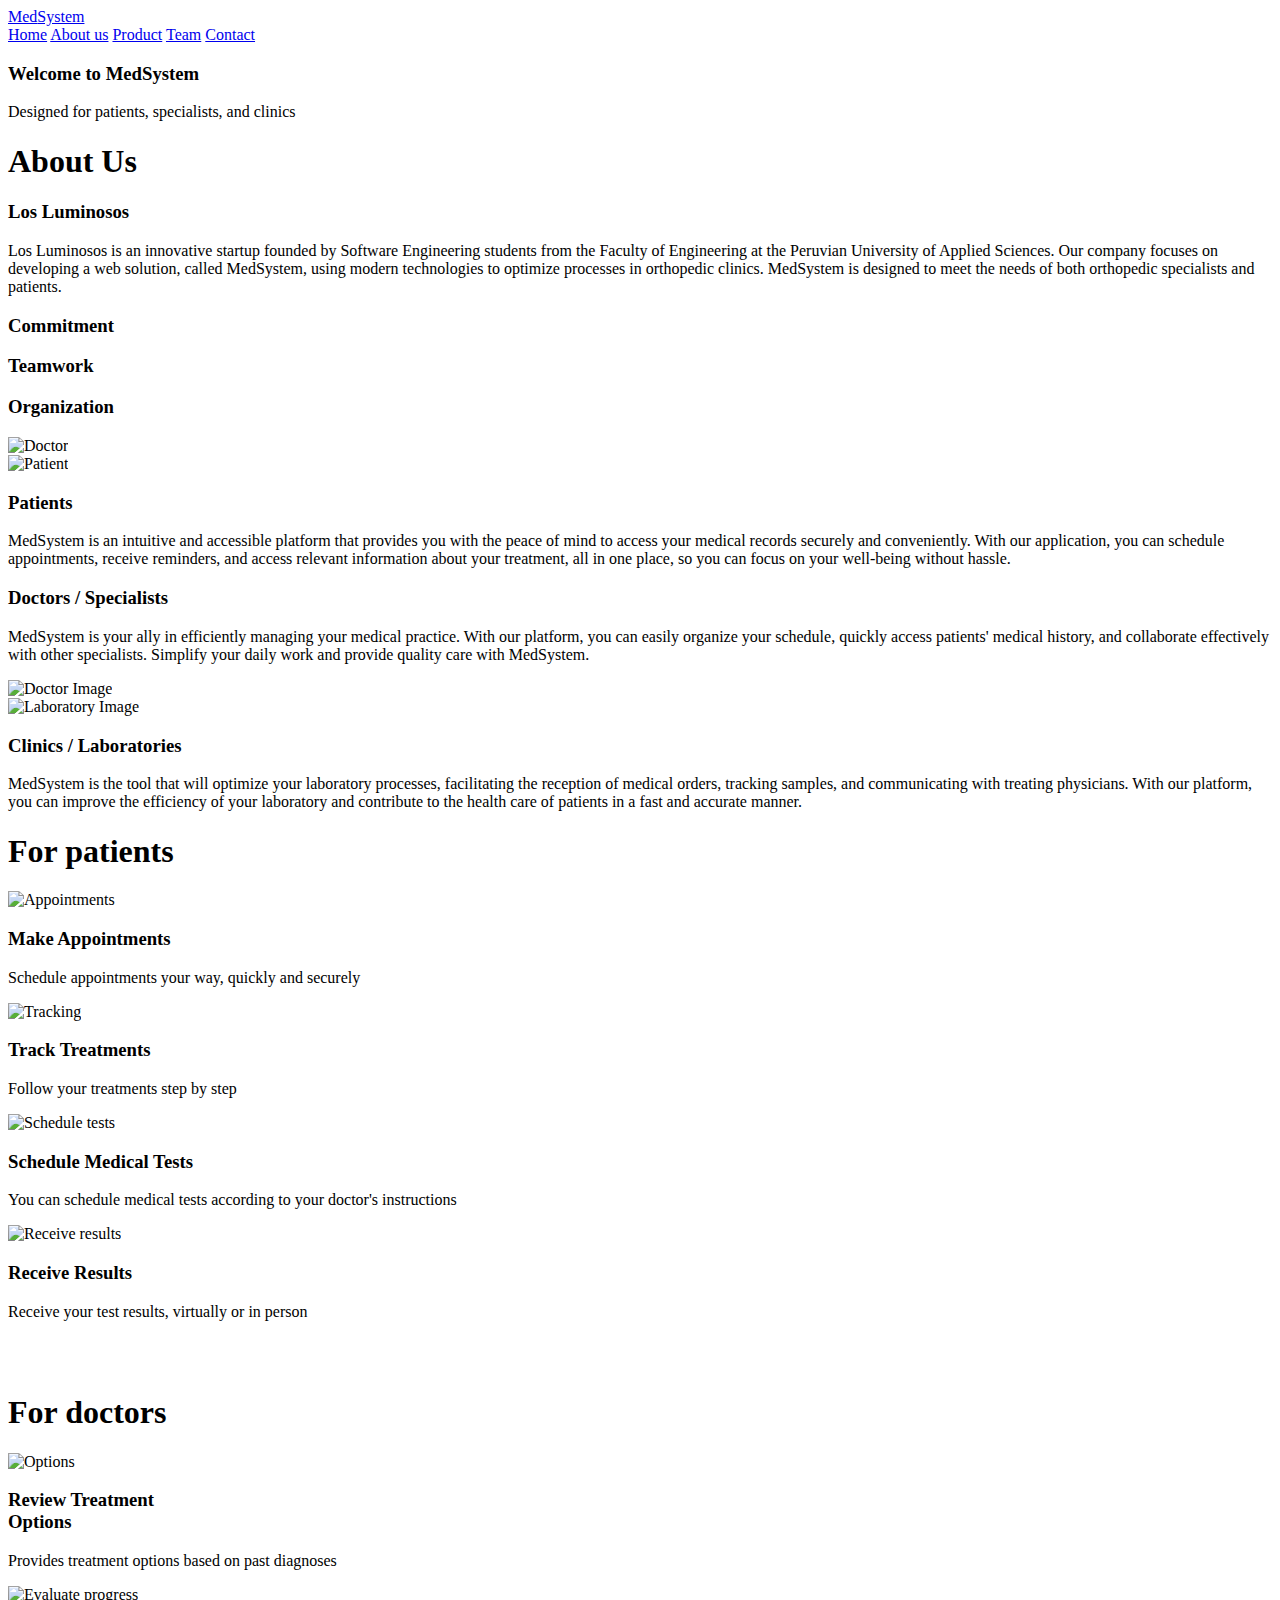
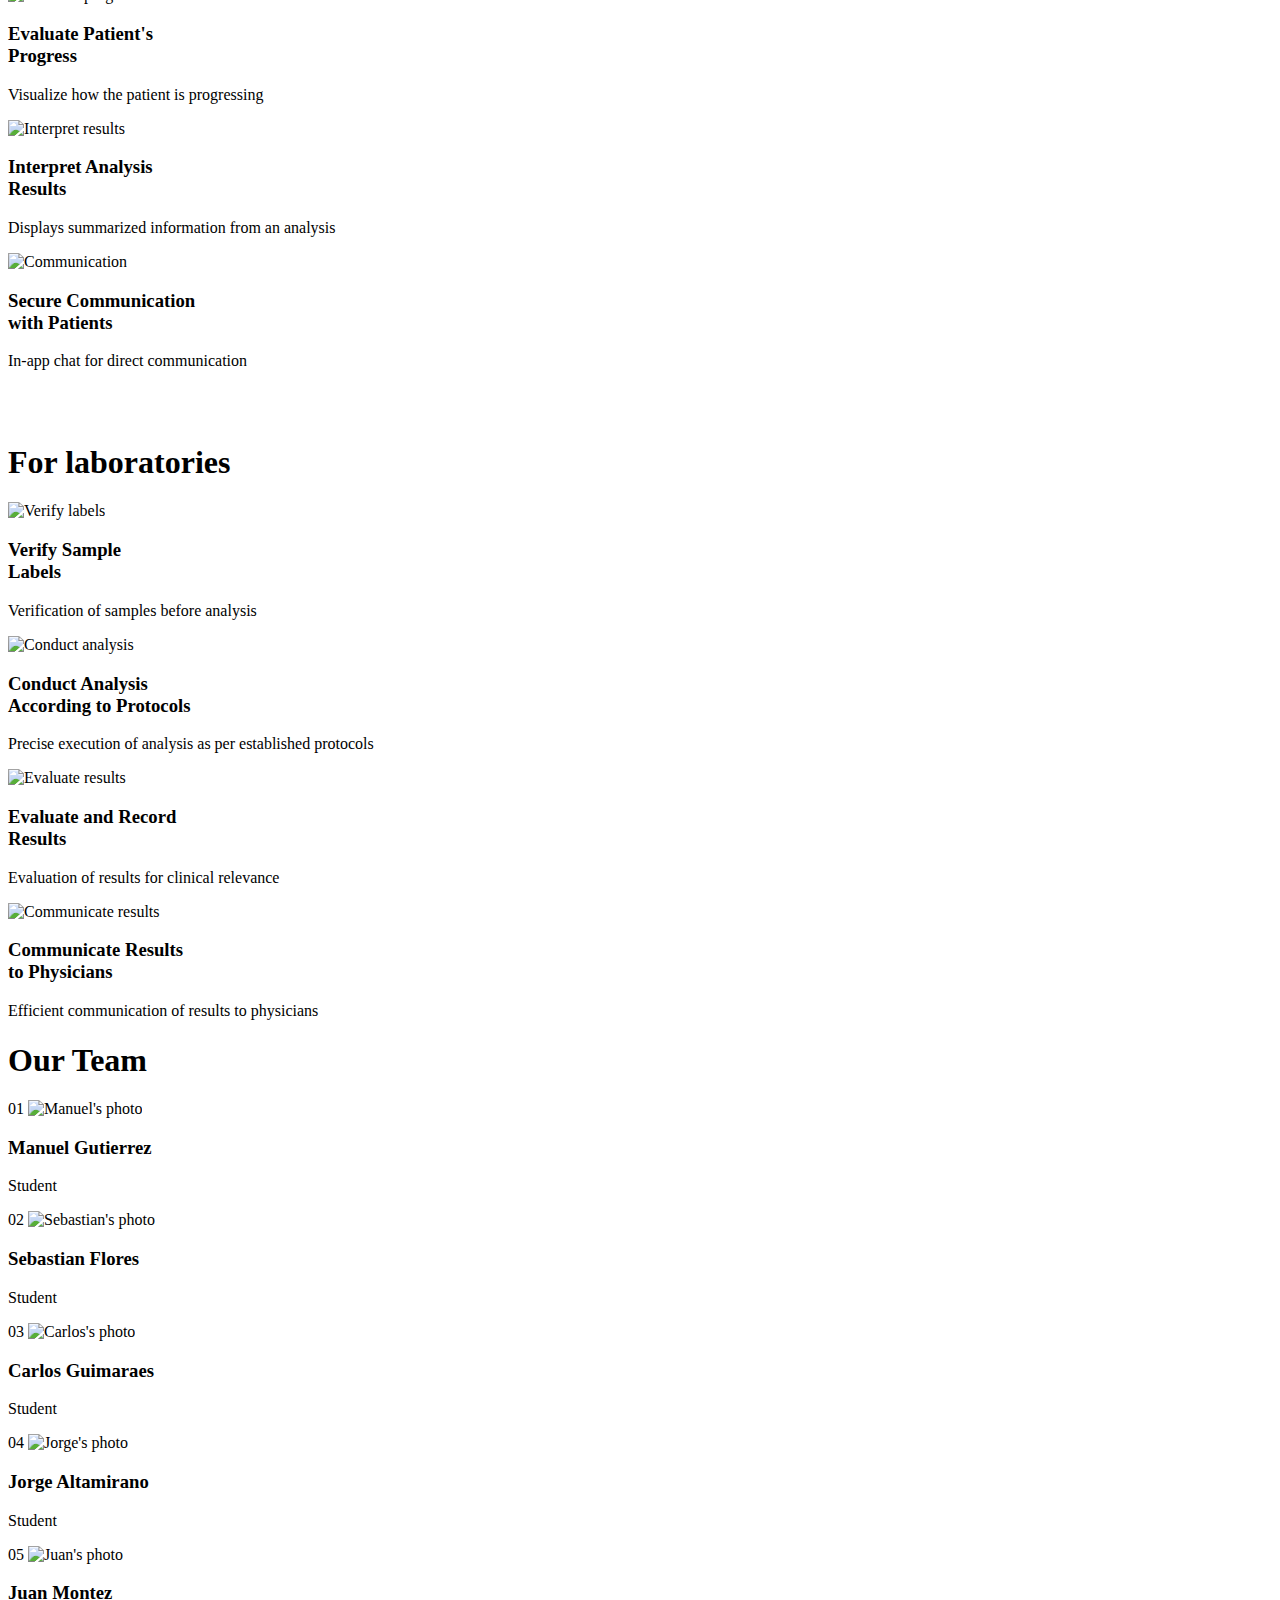
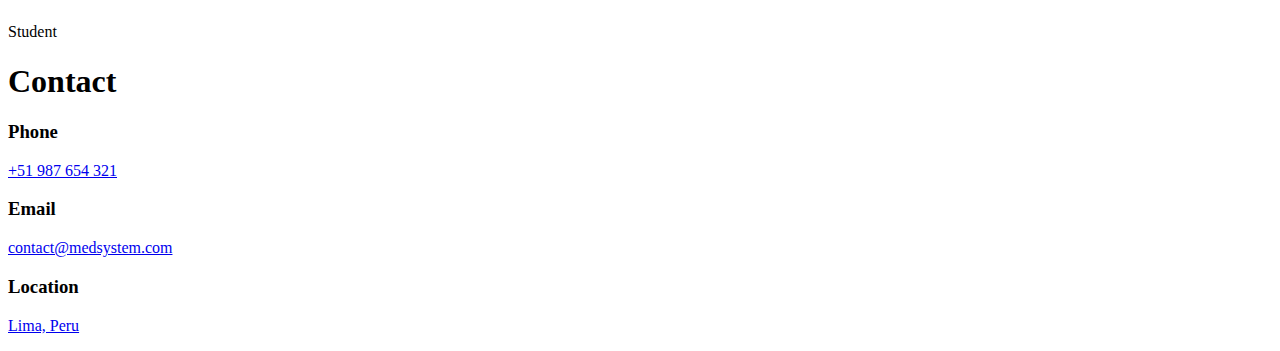
==== index.html @ a0a6f864 "feat: add contact section" ====
<!DOCTYPE html>
<html lang="en">
<head>
    <meta charset="UTF-8">
    <meta http-equiv="X-UA-Compatible" content="IE=edge">
    <meta name="viewport" content="width=device-width, initial-scale=1.0">
    <meta name="description" content="">

    <!--FontAwesome cdn link-->
    <link rel="stylesheet" href="https://cdnjs.cloudflare.com/ajax/libs/font-awesome/5.14.0/css/all.min.css" integrity="sha512-1PKOgIY59xJ8Co8+NE6FZ+LOAZKjy+KY8iq0G4B3CyeY6wYHN3yt9PW0XpSriVlkMXe40PTKnXrLnZ9+fkDaog==" crossorigin="anonymous" referrerpolicy="no-referrer" />

    <!--Light galley link-->
    <link rel="stylesheet" href="https://cdnjs.cloudflare.com/ajax/libs/lightgallery/1.4.0/css/lightgallery.min.css" integrity="sha512-xLycG5abLZLbm0komL9tmCAgzIKW1BpA8MvK1SRLNyWvKos+3xXCGYzYlFGoav7OH3275iEfKUWEgMnv+K5JWg==" crossorigin="anonymous" referrerpolicy="no-referrer" />

    <!--Stylesheet-->
    <link rel="stylesheet" href="assets/styles.css">

    <!--Images collected from https://storyset.com/search -->
    <title>MedSystem</title>
</head>
<body>

    <!--START HEADER-->

    <header class="header">
        <a href="#" class="logo"><span>Med</span>System</a>
        <nav class="navbar">
            <a href="#home">Home</a>
            <a href="#about">About us</a>
            <a href="#product">Product</a>
            <a href="#team">Team</a>
            <a href="#contact">Contact</a>
        </nav>
        <div id="menu-btn" class="fas fa-bars"></div>
    </header>

    <!--END HEADER-->

    <!--START HOME-->
    <section class="home" id="home">
        <div class="content">
            <h3>Welcome to <span>MedSystem</span></h3>
            <p>Designed for patients, specialists, and clinics</p>
        </div>
    </section>
    <!--END HOME-->
  <!--START ABOUT-->
    <section class="about" id="about">
        <h1 class="heading"><span>About</span> Us</h1>
        <div class="row">
            
            <div class="content">
                <h3 class="title">Los Luminosos</h3>
                <p class="text">Los Luminosos is an innovative startup founded by Software Engineering students from the Faculty of Engineering at the Peruvian University of Applied Sciences. Our company focuses on developing a web solution, called MedSystem, using modern technologies to optimize processes in orthopedic clinics. MedSystem is designed to meet the needs of both orthopedic specialists and patients.</p>
                <div class="icons-container">
                    <div class="icons">
                        <i class="fas fa-award"></i>
                        <h3>Commitment</h3>
                    </div>
                    
                    <div class="icons">
                        <i class="fas fa-user"></i>
                        <h3>Teamwork</h3>
                    </div>

                    <div class="icons">
                        <i class="fas fa-project-diagram"></i>
                        <h3>Organization</h3>
                    </div>
                </div>
            </div>
            <div class="image">
                <img src="assets/images/doctor.png" alt="Doctor">
            </div>
        </div>

        <div class="row">
            <div class="image">
                <img src="assets/images/patient.png" alt="Patient">
            </div>
            <div class="content">
                <h3 class="title">Patients</h3>
                <p class="text">MedSystem is an intuitive and accessible platform that provides you with the peace of mind to access your medical records securely and conveniently. With our application, you can schedule appointments, receive reminders, and access relevant information about your treatment, all in one place, so you can focus on your well-being without hassle.</p>
            
            </div>
        </div>

        <div class="row">
            <div class="content">
                <h3 class="title">Doctors / Specialists</h3>
                <p class="text">MedSystem is your ally in efficiently managing your medical practice. With our platform, you can easily organize your schedule, quickly access patients' medical history, and collaborate effectively with other specialists. Simplify your daily work and provide quality care with MedSystem.</p>
                
            </div>
            <div class="image">
                <img src="assets/images/doctors.png" alt="Doctor Image">
            </div>
        </div>

        <div class="row">
            <div class="image">
                <img src="assets/images/laboratory.png" alt="Laboratory Image">
            </div>
            <div class="content">
                <h3 class="title">Clinics / Laboratories</h3>
                <p class="text">MedSystem is the tool that will optimize your laboratory processes, facilitating the reception of medical orders, tracking samples, and communicating with treating physicians. With our platform, you can improve the efficiency of your laboratory and contribute to the health care of patients in a fast and accurate manner.</p>
                
            </div>
        </div>

    </section>
    <!--END ABOUT-->

    <!--START PRODUCT-->
    <section class="product" id="product">
        <h1 class="heading"> For <span>patients</span></h1>
        <div class="box-container">
            <!--1-->
            <div class="box">
                <img src="assets/images/appointment.png" alt="Appointments">
                <h3>Make Appointments</h3>
                <p>Schedule appointments your way, quickly and securely</p>
            </div>
            <!--2-->
            <div class="box">
                <img src="assets/images/tracking.png" alt="Tracking">
                <h3>Track Treatments</h3>
                <p>Follow your treatments step by step</p>
            </div>
            <!--3-->
            <div class="box">
                <img src="assets/images/schedule_tests.png" alt="Schedule tests">
                <h3>Schedule Medical Tests</h3>
                <p>You can schedule medical tests according to your doctor's instructions</p>
            </div>
            <!--4-->
            <div class="box">
                <img src="assets/images/receive_results.png" alt="Receive results">
                <h3>Receive Results</h3>
                <p>Receive your test results, virtually or in person</p>
            </div>
        </div>
        <br>
        <br>
        <h1 class="heading"> For <span>doctors</span></h1>
        <div class="box-container">
            <!--1-->
            <div class="box">
                <img src="assets/images/options.png" alt="Options">
                <h3>Review Treatment <br> Options</h3>
                <p>Provides treatment options based on past diagnoses</p>
            </div>
            <!--2-->
            <div class="box">
                <img src="assets/images/evaluate_progress.png" alt="Evaluate progress">
                <h3>Evaluate Patient's <br> Progress</h3>
                <p>Visualize how the patient is progressing</p>
            </div>
            <!--3-->
            <div class="box">
                <img src="assets/images/interpret_results.png" alt="Interpret results">
                <h3>Interpret Analysis <br> Results</h3>
                <p>Displays summarized information from an analysis</p>
            </div>
            <!--4-->
            <div class="box">
                <img src="assets/images/communication.png" alt="Communication">
                <h3>Secure Communication <br> with Patients</h3>
                <p>In-app chat for direct communication</p>
            </div>
        </div>
        <br>
        <br>
        <h1 class="heading"> For <span>laboratories</span></h1>
        <div class="box-container">
            <!--1-->
            <div class="box">
                <img src="assets/images/verify_labels.png" alt="Verify labels">
                <h3>Verify Sample <br> Labels</h3>
                <p>Verification of samples before analysis</p>
            </div>
            <!--2-->
            <div class="box">
                <img src="assets/images/conduct_analysis.png" alt="Conduct analysis">
                <h3>Conduct Analysis <br> According to Protocols</h3>
                <p>Precise execution of analysis as per established protocols</p>
            </div>
            <!--3-->
            <div class="box">
                <img src="assets/images/evaluate_results.png" alt="Evaluate results">
                <h3>Evaluate and Record <br> Results</h3>
                <p>Evaluation of results for clinical relevance</p>
            </div>
            <!--4-->
            <div class="box">
                <img src="assets/images/communicate_results.png" alt="Communicate results">
                <h3>Communicate Results <br> to Physicians</h3>
                <p>Efficient communication of results to physicians</p>
            </div>
        </div>
    </section>
    <!--END PRODUCT-->
    
    <!--START TEAM-->
    <section class="team" id="team">
        <h1 class="heading"><span>Our</span> Team </h1>
        <div class="box-container">
            <!--Manuel-->
            <div class="box">
                <span>01</span>
                <img src="assets/images/manuel.jpg" alt="Manuel's photo">
                <div class="content">
                    <h3>Manuel Gutierrez</h3>
                    <p>Student</p>
                </div>
            </div>
            <!--Sebastian-->
            <div class="box">
                <span>02</span>
                <img src="assets/images/Sebastian.png" alt="Sebastian's photo">
                <div class="content">
                    <h3>Sebastian Flores</h3>
                    <p>Student</p>
                </div>
            </div>
            <!--Carlos-->
            <div class="box">
                <span>03</span>
                <img src="assets/images/Carlos.png" alt="Carlos's photo">
                <div class="content">
                    <h3>Carlos Guimaraes</h3>
                    <p>Student</p>
                </div>
            </div>
            <!--Jorge-->
            <div class="box">
                <span>04</span>
                <img src="assets/images/Jorge.png" alt="Jorge's photo">
                <div class="content">
                    <h3>Jorge Altamirano</h3>
                    <p>Student</p>
                </div>
            </div>
            <!--Juan-->
            <div class="box">
                <span>05</span>
                <img src="assets/images/Juan.jpg" alt="Juan's photo">
                <div class="content">
                    <h3>Juan Montez</h3>
                    <p>Student</p>
                </div>
            </div>
        </div>
    </section>
    <!--END TEAM-->
<!--START CONTACT-->
    <section class="contact" id="contact">
        <h1 class="heading"><span>Contact</span></h1>

        <div class="icons-container">
            <div class="icons">
                <i class="fas fa-phone"></i>
                <h3>Phone</h3>
                <p><a href="#">+51 987 654 321</a></p>
            </div>

            <div class="icons">
                <i class="fas fa-envelope"></i>
                <h3>Email</h3>
                <p><a href="#">contact@medsystem.com</a></p>
            </div>

            <div class="icons">
                <i class="fas fa-map-marker-alt"></i>
                <h3>Location</h3>
                <p><a href="#">Lima, Peru</a></p>
            </div>
        </div>
    </section>
    <!--END CONTACT-->

</html>
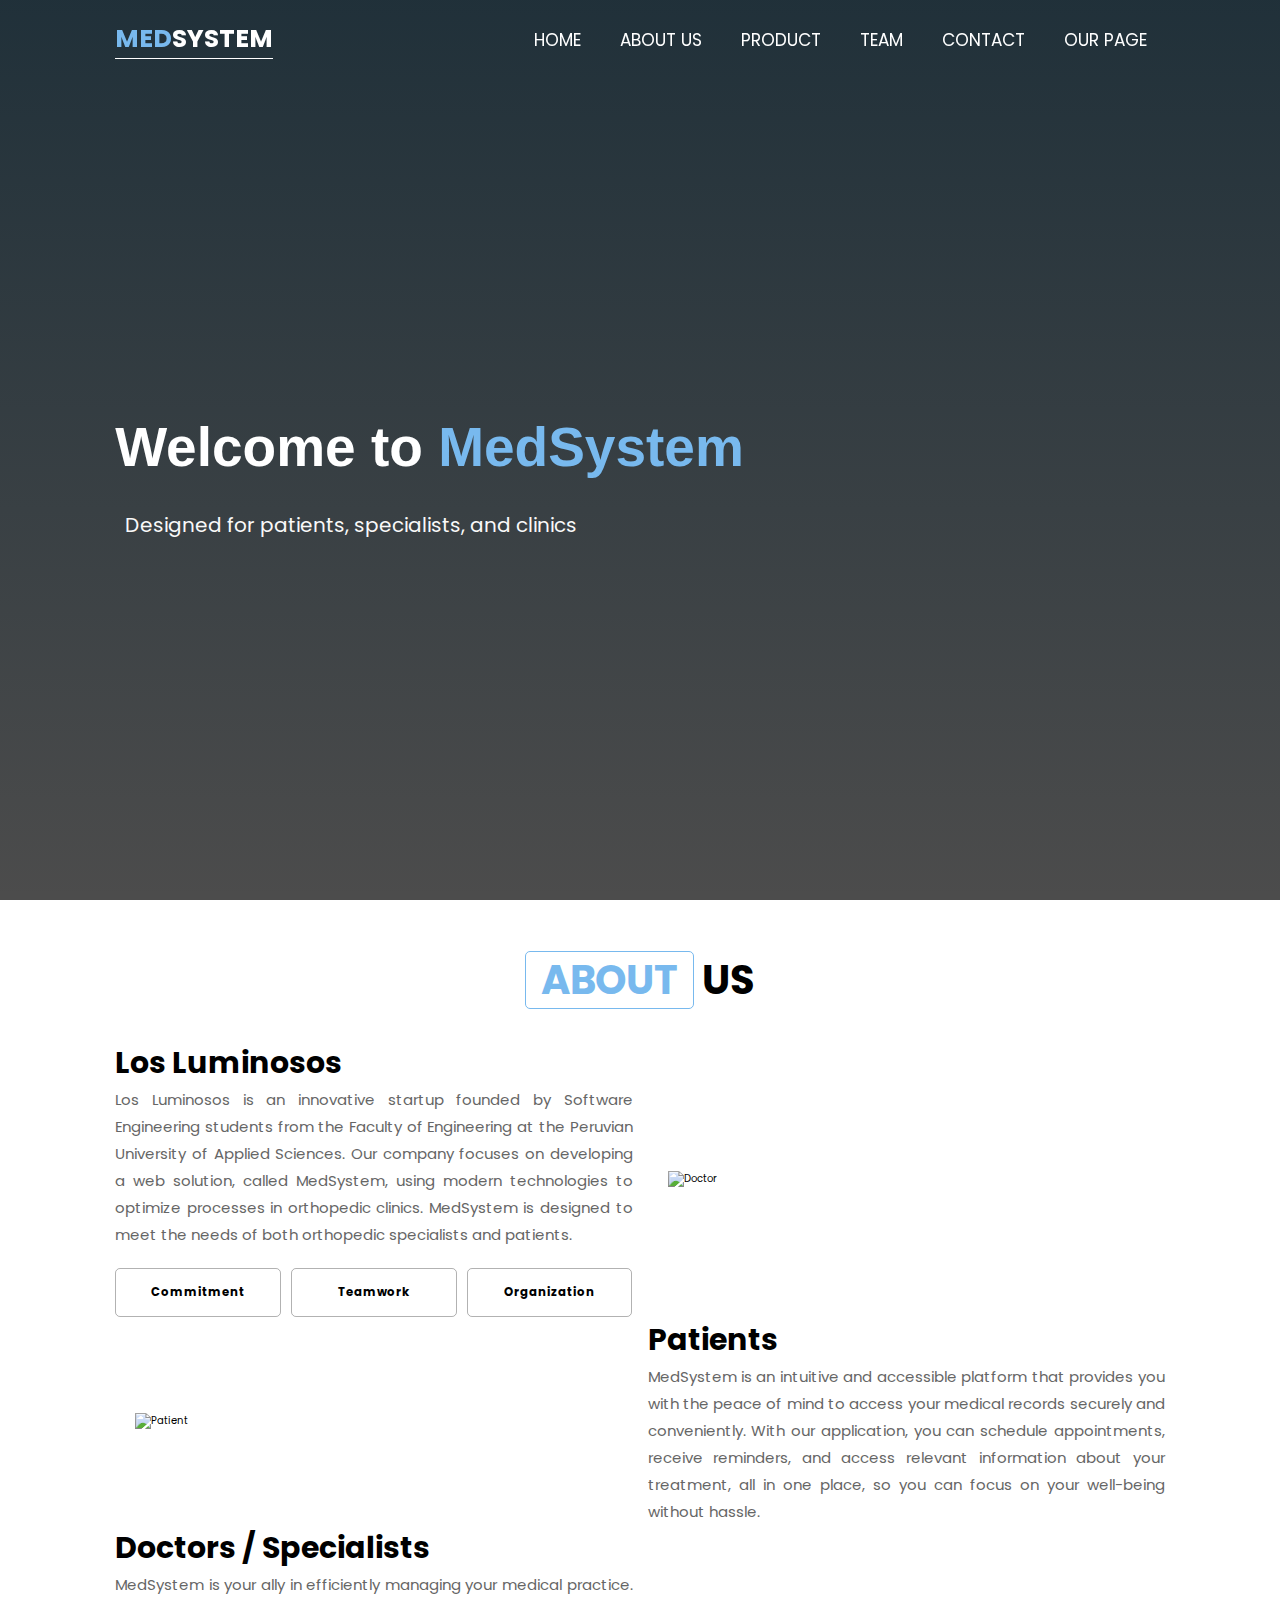
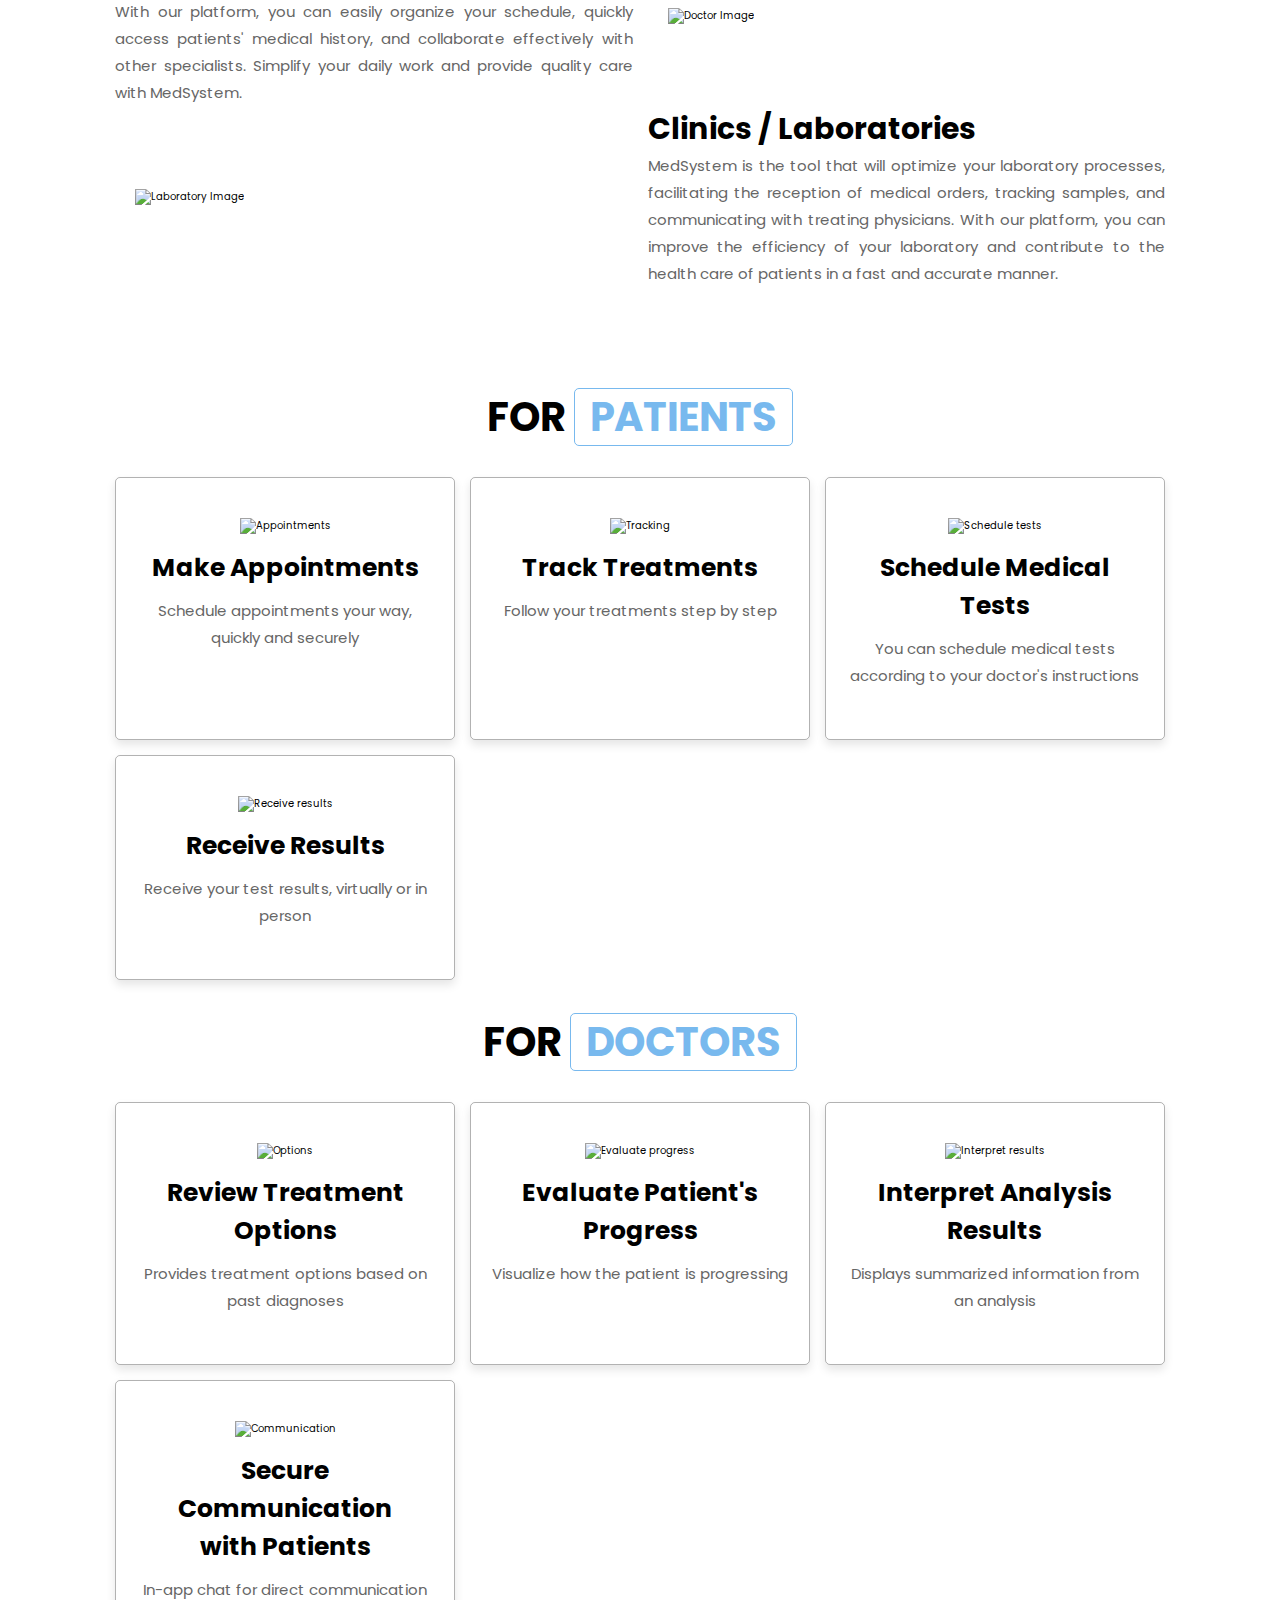
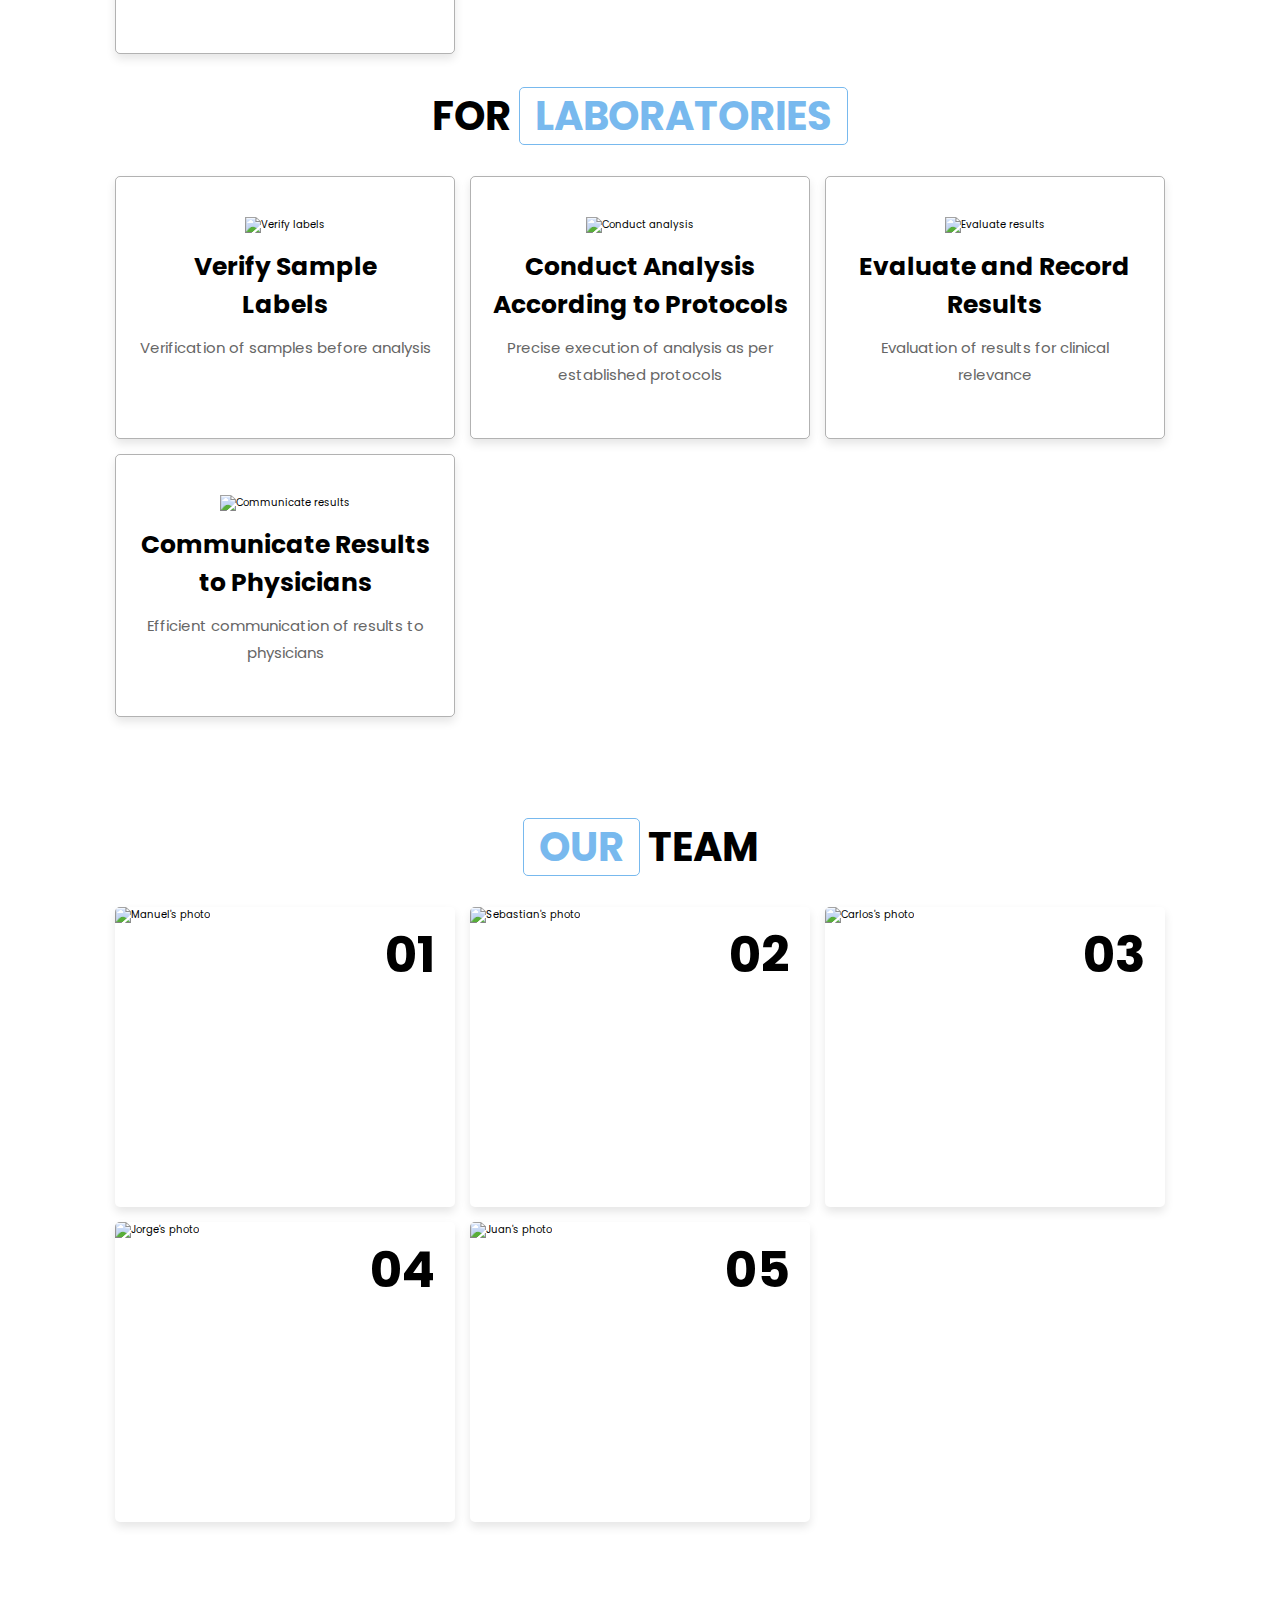
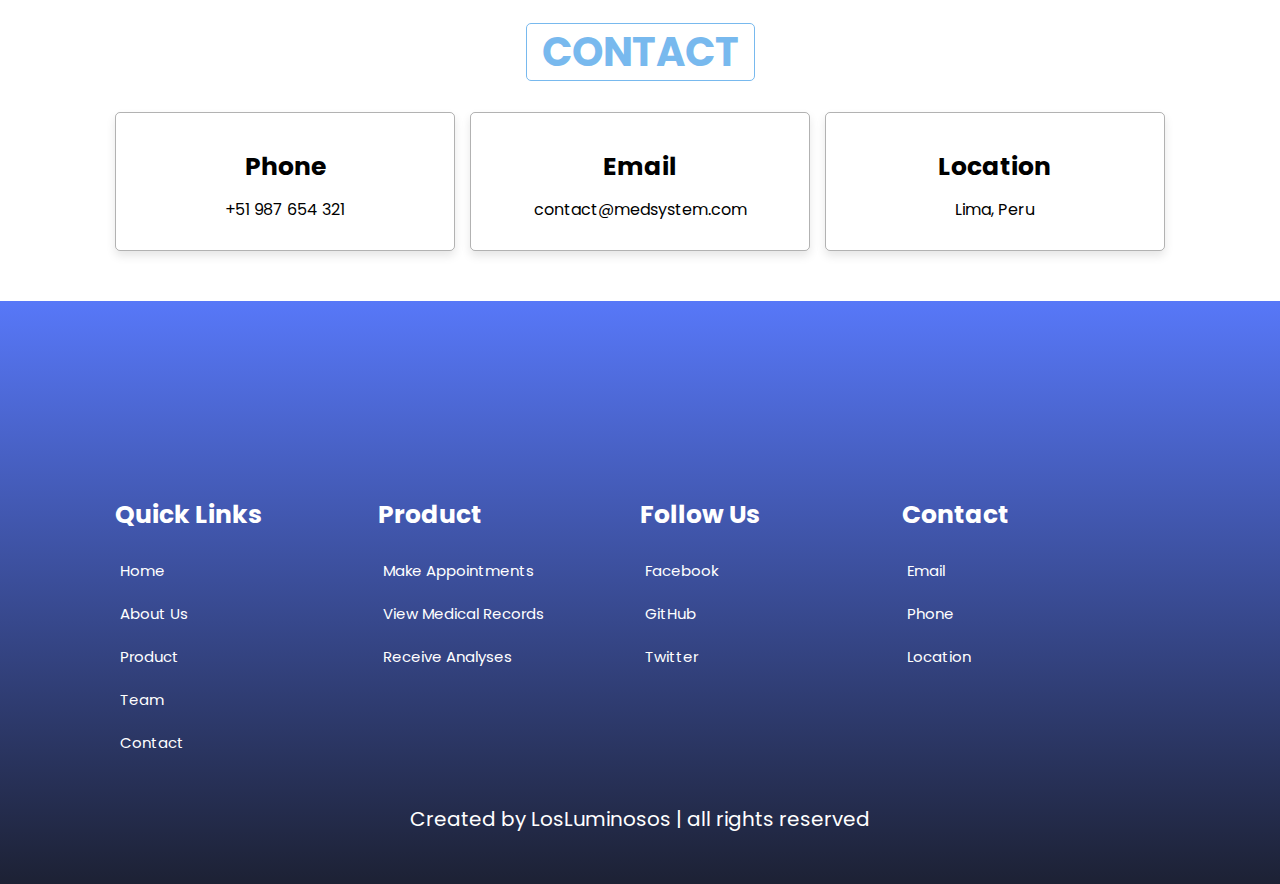
==== commit f90cd0bb: "feat: add link of our web application" ====
--- a/index.html
+++ b/index.html
@@ -30,6 +30,7 @@
             <a href="#product">Product</a>
             <a href="#team">Team</a>
             <a href="#contact">Contact</a>
+            <a href="https://medsystem-frontend.web.app/" target="_blank">Our page</a>
         </nav>
         <div id="menu-btn" class="fas fa-bars"></div>
     </header>
@@ -278,4 +279,46 @@
     </section>
     <!--END CONTACT-->
 
+    <!--START FOOTER-->
+    <section class="footer">
+        <div class="box-container">
+            <div class="box">
+                <h3>Quick Links</h3>
+                <a href="#home"><i class="fas fa-arrow-right"></i>Home</a>
+                <a href="#about"><i class="fas fa-arrow-right"></i>About Us</a>
+                <a href="#product"><i class="fas fa-arrow-right"></i>Product</a>
+                <a href="#team"><i class="fas fa-arrow-right"></i>Team</a>
+                <a href="#contact"><i class="fas fa-arrow-right"></i>Contact</a>
+            </div>
+
+            <div class="box">
+                <h3>Product</h3>
+                <a href="#product"><i class="fas fa-check"></i>Make Appointments</a>
+                <a href="#product"><i class="fas fa-check"></i>View Medical Records</a>
+                <a href="#product"><i class="fas fa-check"></i>Receive Analyses</a>
+            </div>
+
+            <div class="box">
+                <h3>Follow Us</h3>
+                <a href="#"><i class="fab fa-facebook-f"></i>Facebook</a>
+                <a href="#"><i class="fab fa-github"></i>GitHub</a>
+                <a href="#"><i class="fab fa-twitter"></i>Twitter</a>
+            </div>
+
+            <div class="box">
+                <h3>Contact</h3>
+                <a href="#contact"><i class="fas fa-envelope"></i>Email</a>
+                <a href="#contact"><i class="fas fa-phone"></i>Phone</a>
+                <a href="#contact"><i class="fas fa-map-marker-alt"></i>Location</a>
+            </div>
+        </div>
+                    
+        <div class="credit">Created by <span>LosLuminosos</span> | all rights reserved</div>
+    </section>
+    <!--END FOOTER-->
+
+    <!--JS Scripts-->
+    <script src="assets/script.js"></script>
+
+</body>
 </html>
--- a/assets/styles.css
+++ b/assets/styles.css
@@ -0,0 +1,420 @@
+@import url('https://fonts.googleapis.com/css2?family=Itim&family=Poppins:wght@300;400;500;600;700;800;900&display=swap');
+:root {
+    --primary:#78b9ee;
+    --black: #000;
+    --white: #fff;
+    --light-black: #666;
+    --hover: rgba(244,244,244,0.8);
+    --bg: #f9f9f9;
+    --border: 0.1rem solid rgba(0,0,0,0.3);
+    --box-shadow: 0 0.5rem 1rem rgba(0,0,0,0.1);
+}
+
+* {
+    font-family: 'Poppins', sans-serif;
+    margin: 0;
+    padding: 0;
+    box-sizing: border-box;
+    outline: none;
+    border: none;
+    text-decoration: none;
+    transition: .2s linear;
+}
+
+html{
+    font-size: 62.5%;
+    overflow-x: hidden;
+    scroll-padding-top: 9rem;
+    scroll-behavior: smooth;
+}
+
+section{
+    padding: 5rem 9%;
+}
+
+/***UTILITIES CLASSES ***/
+.heading {
+    text-align: center;
+    font-size: 4rem;
+    color: var(--black);
+    text-transform: uppercase;
+    font-weight: bolder;
+    margin-bottom: 3rem;
+}
+
+.heading span {
+    color: var(--primary);
+    border-radius: .5rem;
+    padding: 0 1.5rem;
+    text-transform: uppercase;
+    border: 1px solid var(--primary);
+}
+
+/**Header**/
+.header{
+    position: fixed;
+    top: 0;
+    left: 0;
+    right: 0;
+    display: flex;
+    align-items: center;
+    justify-content: space-between;
+    padding: 2rem 9%;
+    z-index: 1000;
+}
+
+.header .logo{
+    font-size: 2.5rem;
+    font-weight: bolder;
+    text-transform: uppercase;
+    border-bottom: 1px solid var(--white);
+    color: var(--white);
+}
+
+.header .logo span{
+    color: var(--primary);
+    text-transform: uppercase;
+}
+
+.header .navbar a{
+    font-size: 1.7rem;
+    margin: 0 1.8rem;
+    text-transform: uppercase;
+    color: var(--white);
+}
+
+.header .navbar a:hover {
+    color: var(--primary);
+    border-bottom: 0.3rem solid var(--primary);
+    padding-bottom: .5rem;
+}
+
+#menu-btn{
+    font-size: 2.5rem;
+    color:var(--white);
+    display: none;
+    cursor: pointer;
+}
+
+.header.active .logo{
+    color: var(--black);
+    border-bottom: 1px solid var(--black);
+}
+
+.header.active{
+    background: var(--white);
+    padding: 2rem 9%;
+    box-shadow: var(--box-shadow);
+}
+.header.active .navbar a{
+    color: var(--black);
+}
+.header.active .navbar a:hover{
+    color: var(--primary);
+}
+.header.active #menu-btn{
+    color: var(--primary);
+}
+
+/**HOME**/
+.home {
+    position: relative;
+    display: flex;
+    align-items: center;
+    flex-wrap: wrap;
+    gap: 1.5rem;
+    background: linear-gradient(rgba(8, 26, 36, 0.9),rgba(0, 0, 0, 0.7)),url(../assets/images/background.jpg) ;
+    background-position: center;
+    background-size: cover;
+    padding-top: 10rem;
+    height: 100vh;
+}
+
+.home .content {
+    flex: 1 1 45rem;
+}
+
+
+.home .content h3{
+    font-size: 5.5rem;
+    color: var(--white);
+    line-height: 1.8;
+    font-family: 'Oswald', sans-serif;
+}
+
+.home .content h3 span {
+    color: var(--primary);
+    font-family: 'Oswald', sans-serif;
+}
+
+.home .content p{
+    font-size: 2rem;
+    color: var(--bg);
+    line-height: 1.8;
+    padding: 1rem;
+}
+
+/*ABOUT*/
+.text{
+    text-align: justify;
+}
+
+.about .row{
+    display: flex;
+    align-items: center;
+    flex-wrap: wrap;
+    gap: 1.5rem;
+
+}
+
+.about .row .image {
+    flex: 1 1 45rem;
+    padding: 2rem;
+}
+.about .row .image img{
+    width: 100%;
+    height: auto;
+    object-fit: cover;
+}
+
+.about .row .content {
+    flex: 1 1 45rem;
+}
+
+.about .row .content .title {
+    font-size: 3rem;
+    color: var(--black);
+}
+.about .row .content p {
+    font-size: 1.5rem;
+    color: var(--light-black);
+    line-height: 1.8;
+}
+
+.about .row .content .icons-container {
+    display: flex;
+    flex-wrap: wrap;
+    gap: 1rem;
+    padding-top: 2rem;
+}
+
+.about .row .content .icons-container .icons{
+    flex: 1 1 15rem;
+    border-radius: .5rem;
+    border: var(--border);
+    padding: 1.5rem;
+    text-align: center;
+}
+
+.about .row .content .icons-container .icons i{
+    border-radius: 50%;
+    background: var(--bg);
+    color: var(--primary);
+    height: 5rem;
+    width: 5rem;
+    line-height: 5rem;
+    font-size: 2rem;
+}
+
+.about .row .content .icons-container .icons i h3{
+    color: var(--light-black);
+    font-size: 1.6rem;
+    padding-top: 1rem;
+}
+
+/*PRODUCT*/
+.product .box-container{
+    display: grid;
+    grid-template-columns: repeat(auto-fit,minmax(27rem, 1fr));
+    gap: 1.5rem;
+}
+
+.product .box-container .box{
+    padding: 4rem 2rem;
+    border-radius: 0.5rem;
+    text-align: center;
+    border: var(--border);
+    box-shadow: var(--box-shadow);
+}
+
+.product .box-container .box img {
+    height: 10rem;
+}
+
+.product .box-container .box h3 {
+    color: var(--black);
+    font-size: 2.5rem;
+    padding-top: 1.5rem;
+}
+
+.product .box-container .box p{
+    color: var(--light-black);
+    font-size: 1.5rem;
+    padding: 1rem 0;
+    line-height: 1.8;
+}
+
+/*TEAM*/
+.team .box-container{
+    display: grid;
+    grid-template-columns: repeat(auto-fit,minmax(27rem,1fr));
+    gap: 1.5rem;
+}
+
+.team .box-container .box{
+    position: relative;
+    height: 30rem;
+    border-radius: .5rem;
+    box-shadow: var(--box-shadow);
+    overflow: hidden;
+}
+
+.team .box-container .box img{
+    height: 100%;
+    width: 100%;
+    object-fit: cover;
+}
+
+.team .box-container .box span {
+    position: absolute;
+    top: 1rem;
+    right: 2rem;
+    font-size: 5rem;
+    font-weight: bolder;
+    color: var(--black);
+}
+
+.team .box-container .box .content {
+    height: 100%;
+    width: 100%;
+    position: absolute;
+    top: 6rem;
+    left: 0;
+    display: flex;
+    flex-flow: column;
+    align-items: center;
+    justify-content: center;
+    opacity: 0;
+    transition-delay: 0.1s;
+}
+
+.team .box-container .box:hover .content{
+    top: 0;
+    opacity: 1;
+}
+
+.team .box-container .box .content h3{
+    font-size: 2.5rem;
+    color: var(--black);
+    padding-bottom: 0.5rem;
+}
+
+.team .box-container .box .content p{
+    font-size: 1.5rem;
+    color: var(--light-black);
+}
+
+.team .box-container .box::before{
+    width: 100%;
+    height: 100%;
+    content: '';
+    position: absolute;
+    top: 0;
+    left: 0;
+    background: white;
+    clip-path: circle(30% at 93% 0);
+    transition: 0.3s linear;
+}
+
+.team .box-container .box:hover::before {
+    background: rgba(252, 250, 250, 0.5);
+    clip-path: circle(100%);
+    filter: blur(5px);
+}
+
+/*CONTACT*/
+.contact .icons-container {
+    display: grid;
+    grid-template-columns: repeat(auto-fit,minmax(30rem,1fr));
+    gap: 1.5rem;
+}
+
+.contact .icons-container .icons {
+    padding: 2.5rem;
+    text-align: center;
+    border: var(--border);
+    border-radius: 0.5rem;
+    box-shadow: var(--box-shadow);
+}
+
+.contact .icons-container .icons i{
+    height: 6rem;
+    width: 6rem;
+    line-height: 6rem;
+    font-size: 2.5rem;
+    color: var(--primary);
+    background: var(--bg);
+    border-radius: 50%;
+}
+
+.contact .icons-container .icons h3{
+    color: var(--black);
+    padding: 1rem 0;
+    font-size: 2.5rem;
+}
+
+.contact .icons-container .icons p{
+    color: var(--black);
+    line-height: 1.8;
+    font-size: 1.6rem;
+}
+
+.contact .icons-container .icons a{
+    color: var(--black);
+}
+
+/**FOOTER**/
+.footer{
+    background: linear-gradient(rgba(16, 62, 245, 0.7),rgba(4,9,30,0.9));
+    background-position: center;
+    background-size: cover;
+    background-repeat: no-repeat;
+}
+
+.footer .box-container{
+    display: grid;
+    grid-template-columns: repeat(auto-fit,minmax(23rem, 1fr));
+    grid-area: 1.5rem;
+    margin-top: 13rem;
+}
+
+.footer .box-container .box h3{
+    font-size: 2.5rem;
+    padding: 1.5rem 0;
+    color: var(--white);
+}
+
+.footer .box-container .box a{
+    display: block;
+    font-size: 1.5rem;
+    padding: 1rem 0;
+    color: var(--white);
+}
+
+.footer .box-container .box a i{
+    padding-right: 0.5rem;
+    color: var(--primary);
+}
+
+.footer .box-container .box a:hover i{
+    padding-right: 2rem;
+}
+
+.footer .credit {
+    color: var(--white);
+    text-align: center;
+    margin-top: 2rem;
+    padding-top: 2rem;
+    font-size: 2rem;
+    padding: 1rem;
+}
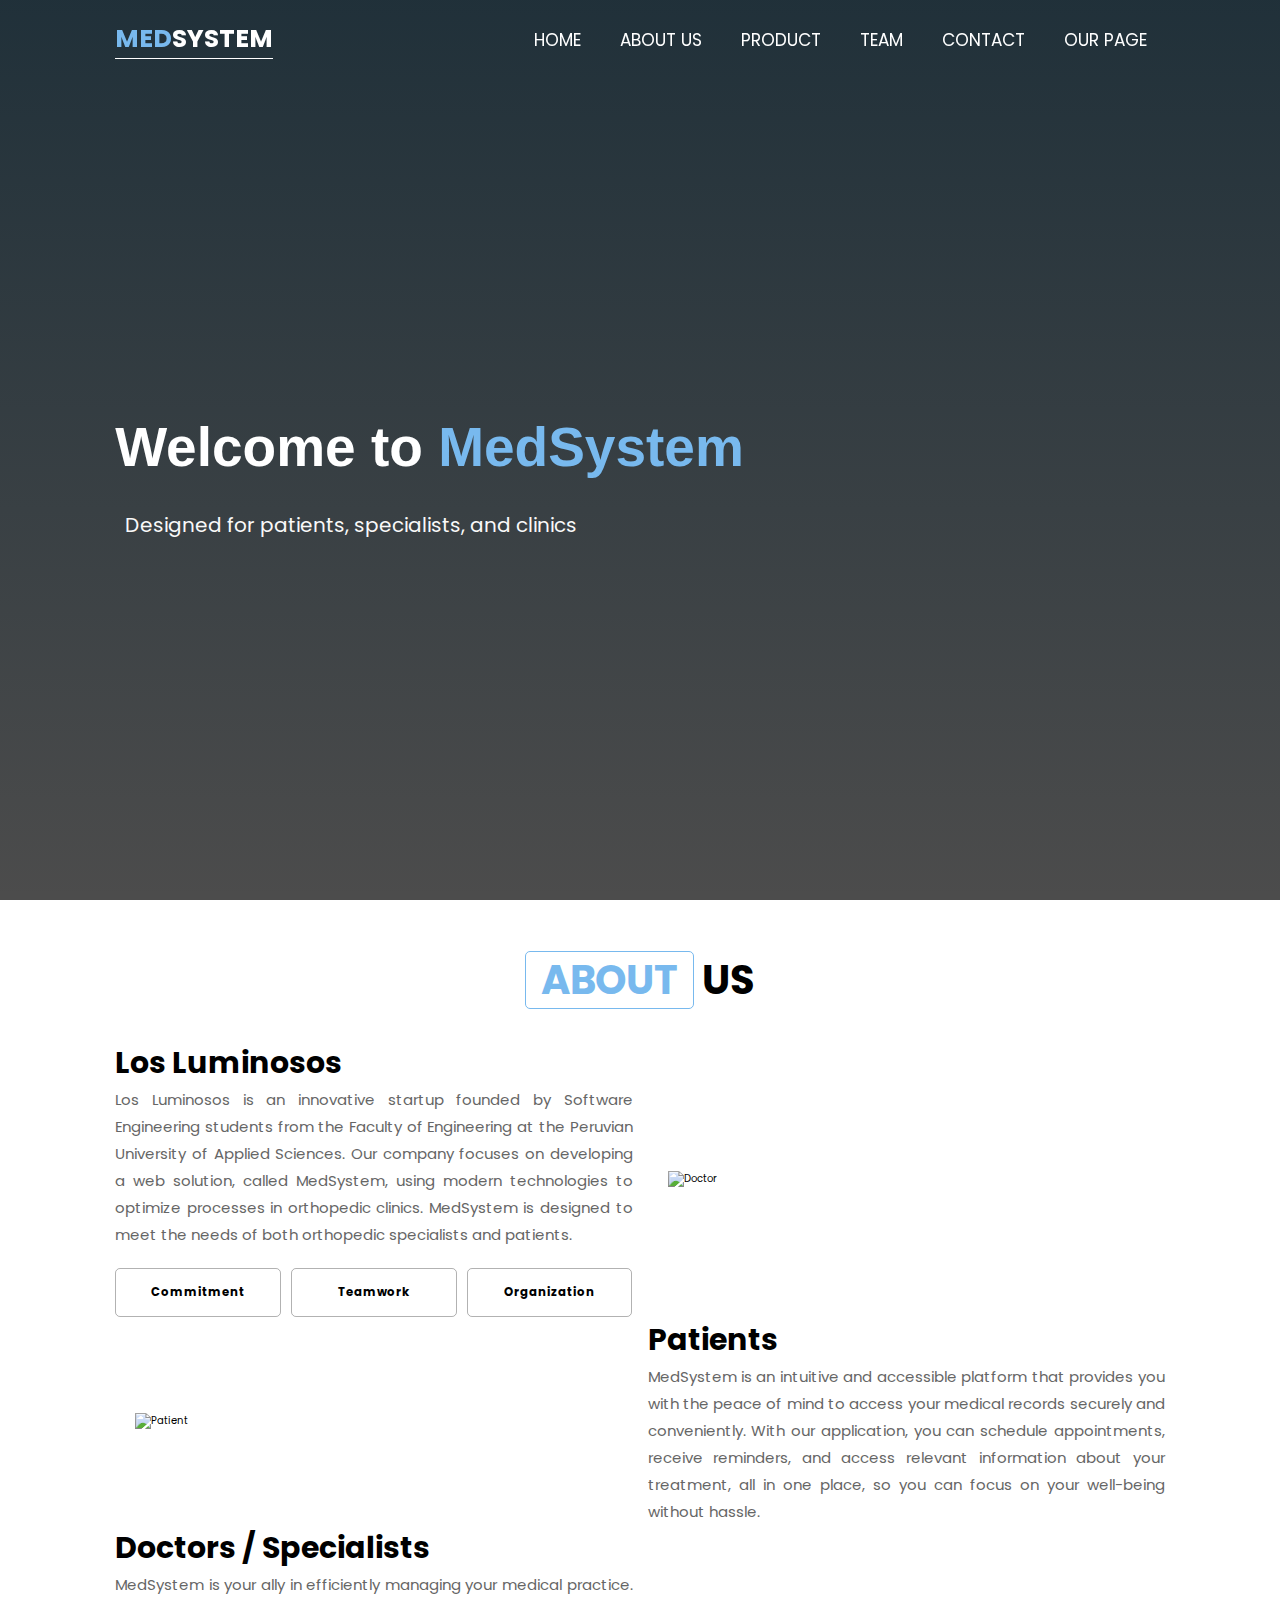
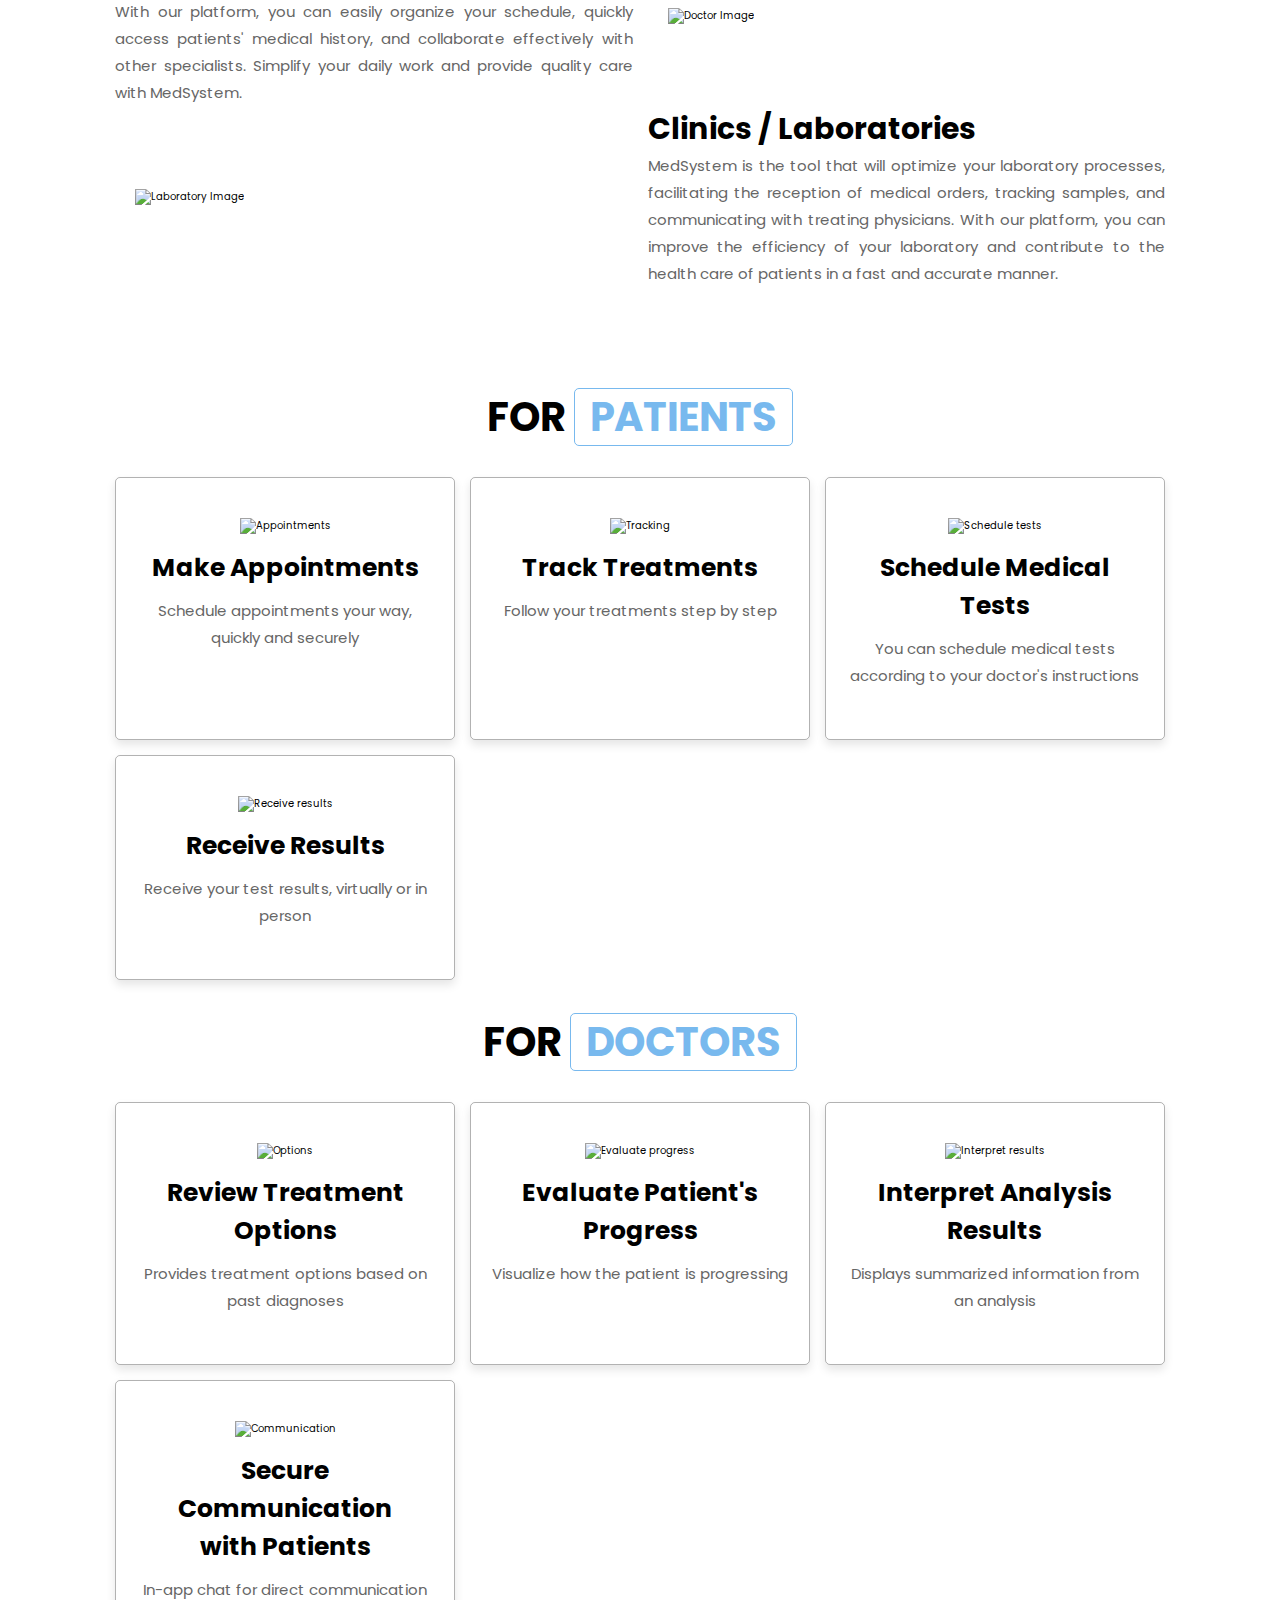
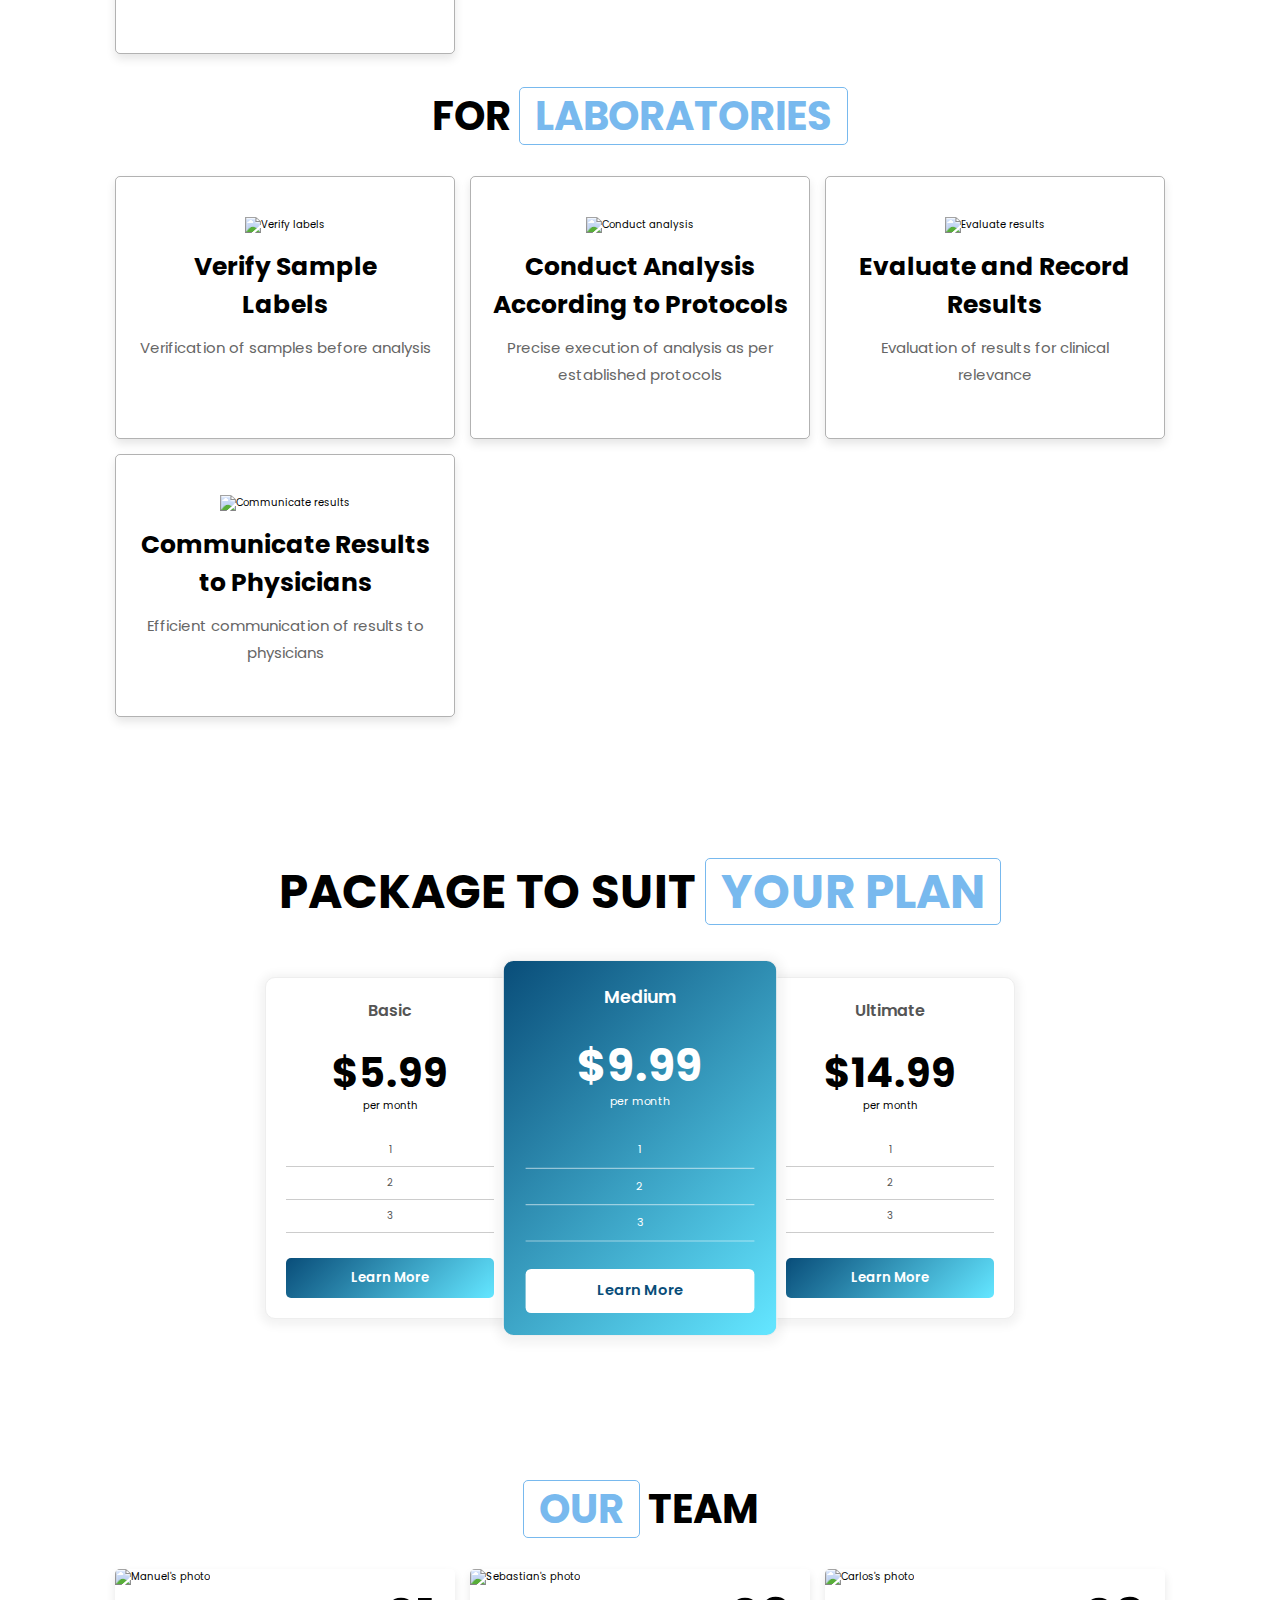
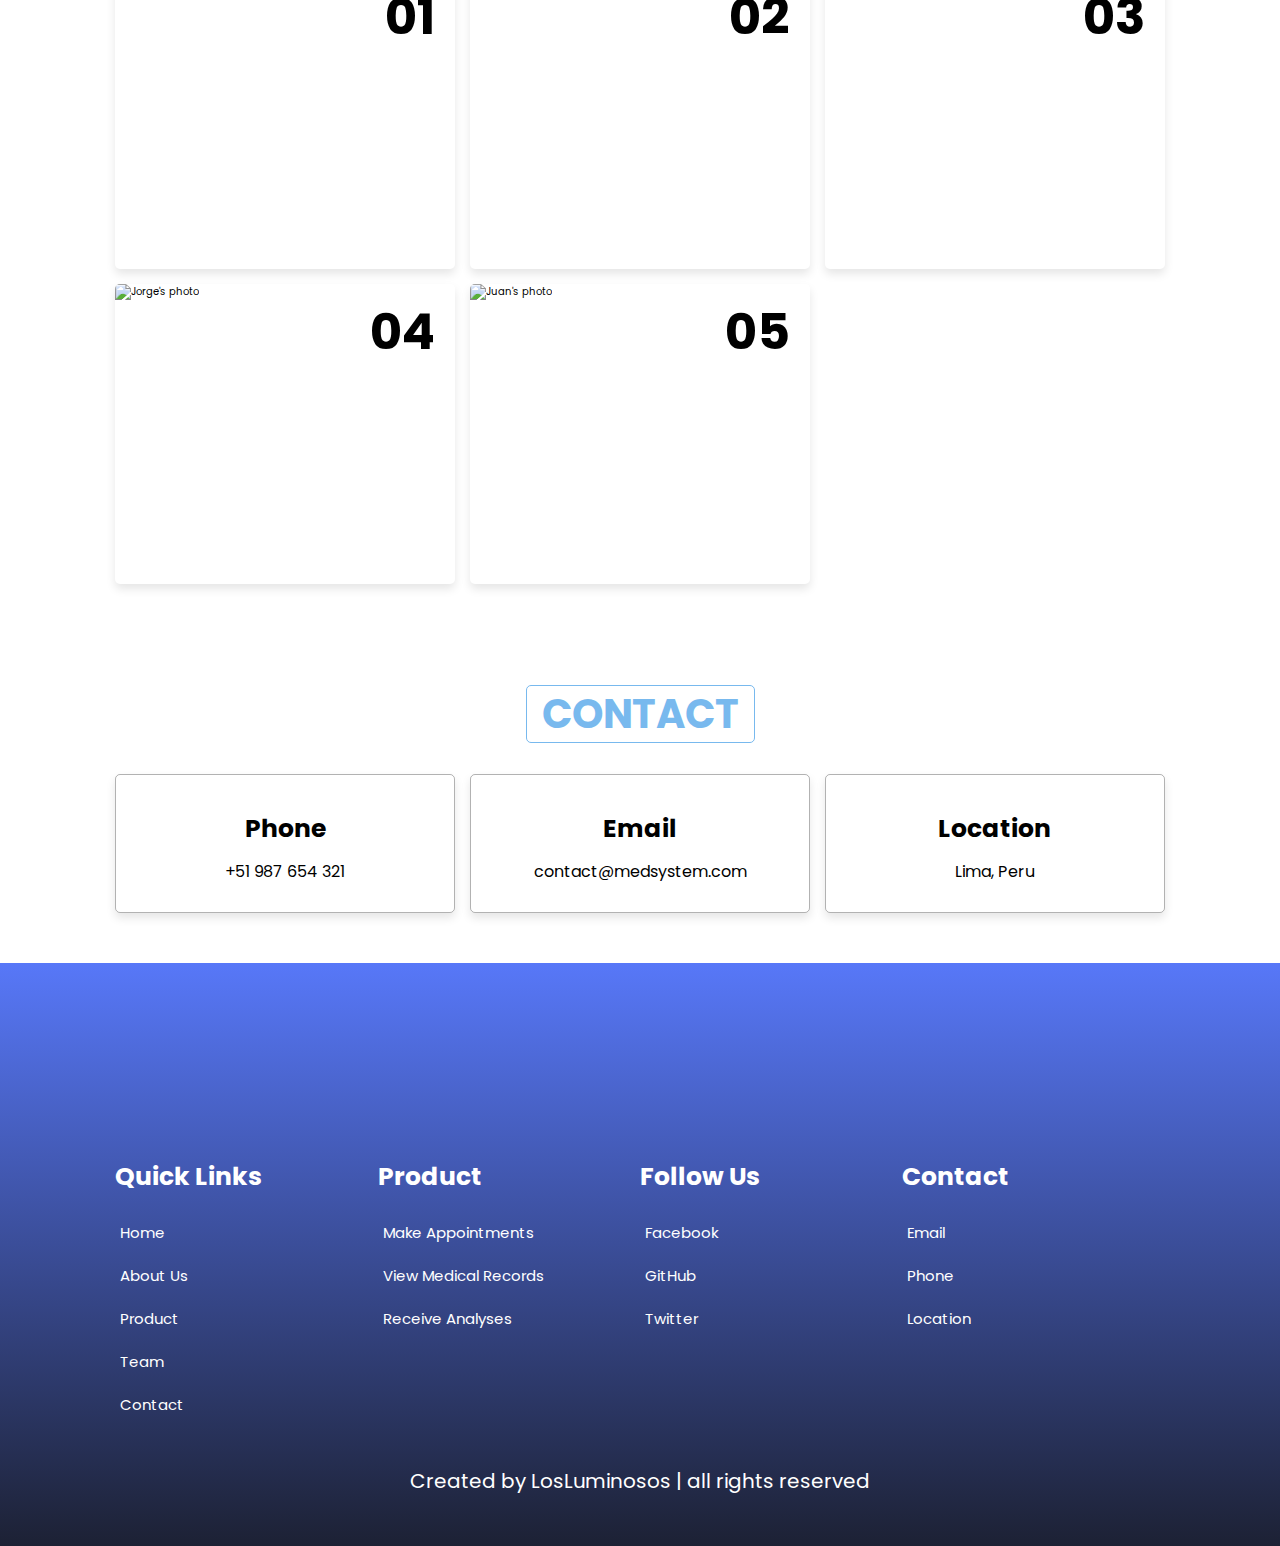
==== commit 6c235caf: "feat: add pricing section, html and css" ====
--- a/index.html
+++ b/index.html
@@ -200,6 +200,64 @@
         </div>
     </section>
     <!--END PRODUCT-->
+
+    <!--START PRICING-->
+    <section class="pricing" id="pricing">
+        <div class="pricing-table">
+            <div class="heading">
+                <h3>Package to suit <span>your plan</span></h3>
+            </div>
+            <div class="grid">
+                <div class="box basic">
+                    <div class="title">Basic</div>
+                    <div class="price">
+                        <b>$5.99</b>
+                        <span>per month</span>
+                    </div>
+                    <div class="features">
+                        <div>1</div>
+                        <div>2</div>
+                        <div>3</div>
+                    </div>
+                    <div class="button">
+                        <button>Learn More</button>
+                    </div>
+                </div>
+                <div class="box medium">
+                    <div class="title">Medium</div>
+                    <div class="price">
+                        <b>$9.99</b>
+                        <span>per month</span>
+                    </div>
+                    <div class="features">
+                        <div>1</div>
+                        <div>2</div>
+                        <div>3</div>
+                    </div>
+                    <div class="button">
+                        <button>Learn More</button>
+                    </div>
+                </div>
+                <div class="box prof">
+
+                    <div class="title">Ultimate</div>
+                    <div class="price">
+                        <b>$14.99</b>
+                        <span>per month</span>
+                    </div>
+                    <div class="features">
+                        <div>1</div>
+                        <div>2</div>
+                        <div>3</div>
+                    </div>
+                    <div class="button">
+                        <button>Learn More</button>
+                    </div> 
+                </div>
+            </div>
+        </div>
+    </section>
+    <!--END PRICING-->
     
     <!--START TEAM-->
     <section class="team" id="team">
--- a/assets/styles.css
+++ b/assets/styles.css
@@ -254,6 +254,90 @@
     line-height: 1.8;
 }
 
+/*PRICINC*/
+.pricing .pricing-table {
+    padding: 40px 20px;
+}
+
+.pricing .pricing-table .grid {
+    display: flex;
+    flex-wrap: wrap;
+    justify-content: center;
+    gap: 20px 0px;
+    padding: 20px;
+}
+
+.pricing .pricing-table .grid .box {
+    width: 250px;
+    border: 1px solid #eee;
+    text-align: center;
+    padding: 20px;
+    background: #fff;
+    border-radius: 10px;
+    box-shadow: 0px 2px 10px 5px rgba(0, 0, 0, 0.05);
+}
+
+.pricing .pricing-table .grid .box .title {
+    font-size: 16px;
+    font-weight: 600;
+    margin-bottom: 20px;
+    color: #555;
+}
+
+.pricing .pricing-table .grid .box .price {
+    margin-bottom: 20px;
+} 
+
+.pricing .pricing-table .grid .box .price b {
+    display: block;
+    font-size: 40px;
+    margin-bottom: -5px;
+}
+
+.pricing .pricing-table .grid .box .features > * {
+    color:#555;
+    padding: 8px 0px;
+    border-bottom: 1px solid rgba(0,0,0,0.2);
+}
+
+.pricing .pricing-table .grid .box .button button {
+    width: 100%;
+    margin: 25px 0px 0px;
+    padding: 10px;
+    background: linear-gradient(135deg, rgba(2,0,36,1) 0%, rgba(9,77,121,1) 0%, rgba(98,228,254,1) 98%);
+    color: #fff;
+    border-radius: 5px;
+    outline: none;
+    border: none;
+    font-weight: 600;
+    cursor: pointer;
+} 
+
+.pricing .pricing-table .grid .box.medium {
+    transform: scale(1.1);
+    background: linear-gradient(135deg, rgba(2,0,36,1) 0%, rgba(9,77,121,1) 0%, rgba(98,228,254,1) 98%);
+}
+
+.pricing .pricing-table .grid .box.medium .title{
+    color: #fff;
+}
+
+.pricing .pricing-table .grid .box.medium .price{
+    color: #fff;
+}
+
+.pricing .pricing-table .grid .box.medium .features > * {
+    color: #fff;
+    border-bottom: 1px solid rgba(255,255,255,0.5);
+}
+
+.pricing .pricing-table .grid .box.medium .button button{
+    background: #fff;
+    color: rgba(9, 77, 121, 1)
+}
+
+
+
 /*TEAM*/
 .team .box-container{
     display: grid;
@@ -418,3 +502,70 @@
     font-size: 2rem;
     padding: 1rem;
 }
+
+@media(max-width:804px){
+    .princing-table .grid {
+        gap: 20px;
+    }
+    .princing-table .grid .box.medium {
+        transform: scale(1);
+    }
+}
+
+@media(max-width:991px){
+    html{
+        font-size: 55%;
+    }
+    .header {
+        padding: 2rem;
+    }
+    section{
+        padding: 2rem;
+    }
+}
+
+@media(max-width:768px){
+    #menu-btn{
+        display: initial;
+    }
+    .header .navbar {
+        position: absolute;
+        top: 115%;
+        right: 2rem;
+        background: rgba(252, 250, 250, 0.5);
+        box-shadow: var(--box-shadow);
+        border-radius: .5rem;
+        width: 30rem;
+        transform: scale(0);
+        transform-origin: top right;
+        opacity: 0;
+        backdrop-filter: blur(10px);
+    }
+    .header .navbar.active {
+        transform: scale(1);
+        opacity: 1;
+    }
+    .header .navbar a{
+
+        font-size: 2rem;
+        display: block;
+        padding: 1rem;
+        color: var(--black);
+        margin: 1rem;
+        border-radius: 0.5rem;
+        
+    }
+    .header .navbar a:hover{
+        background: var(--bg);
+    }
+
+    .header .content {
+        text-align: center;
+    }
+}
+
+@media (max-width:450px) {
+    html{
+        font-size: 50%;
+    }
+}
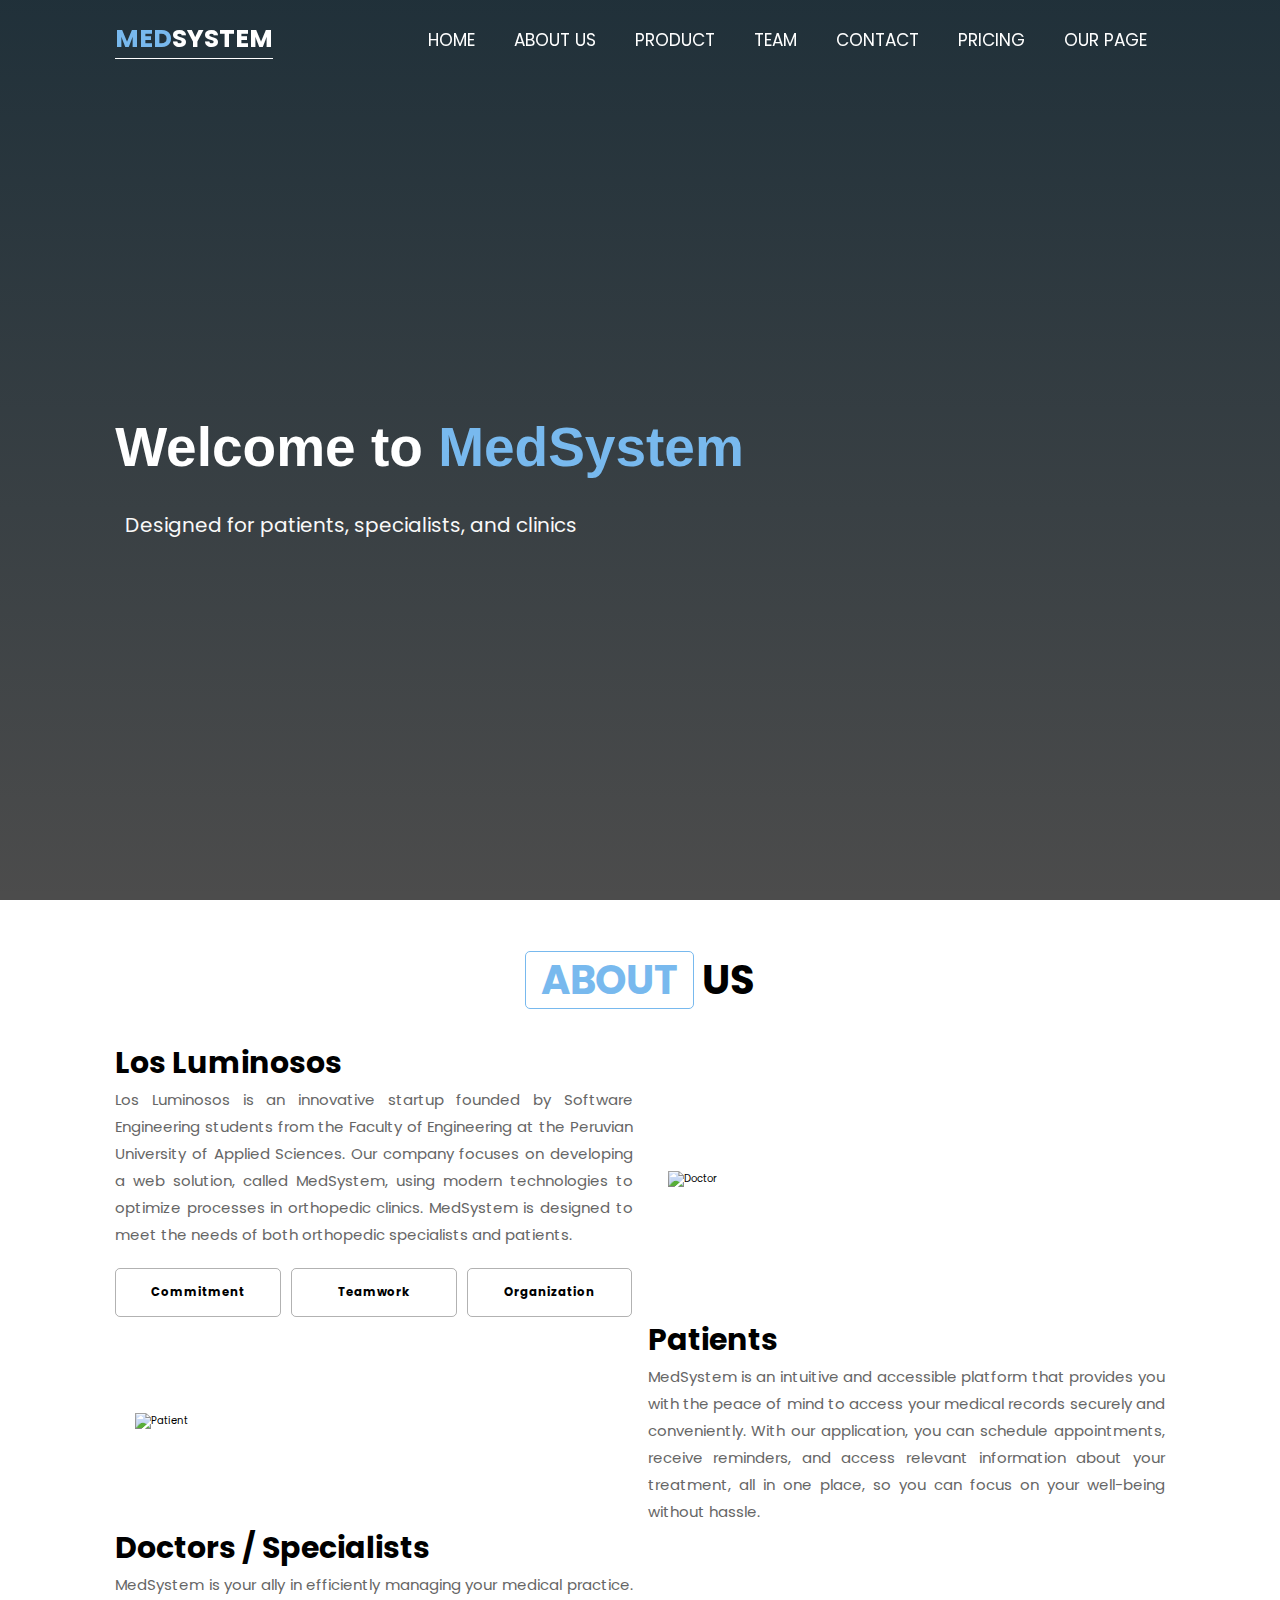
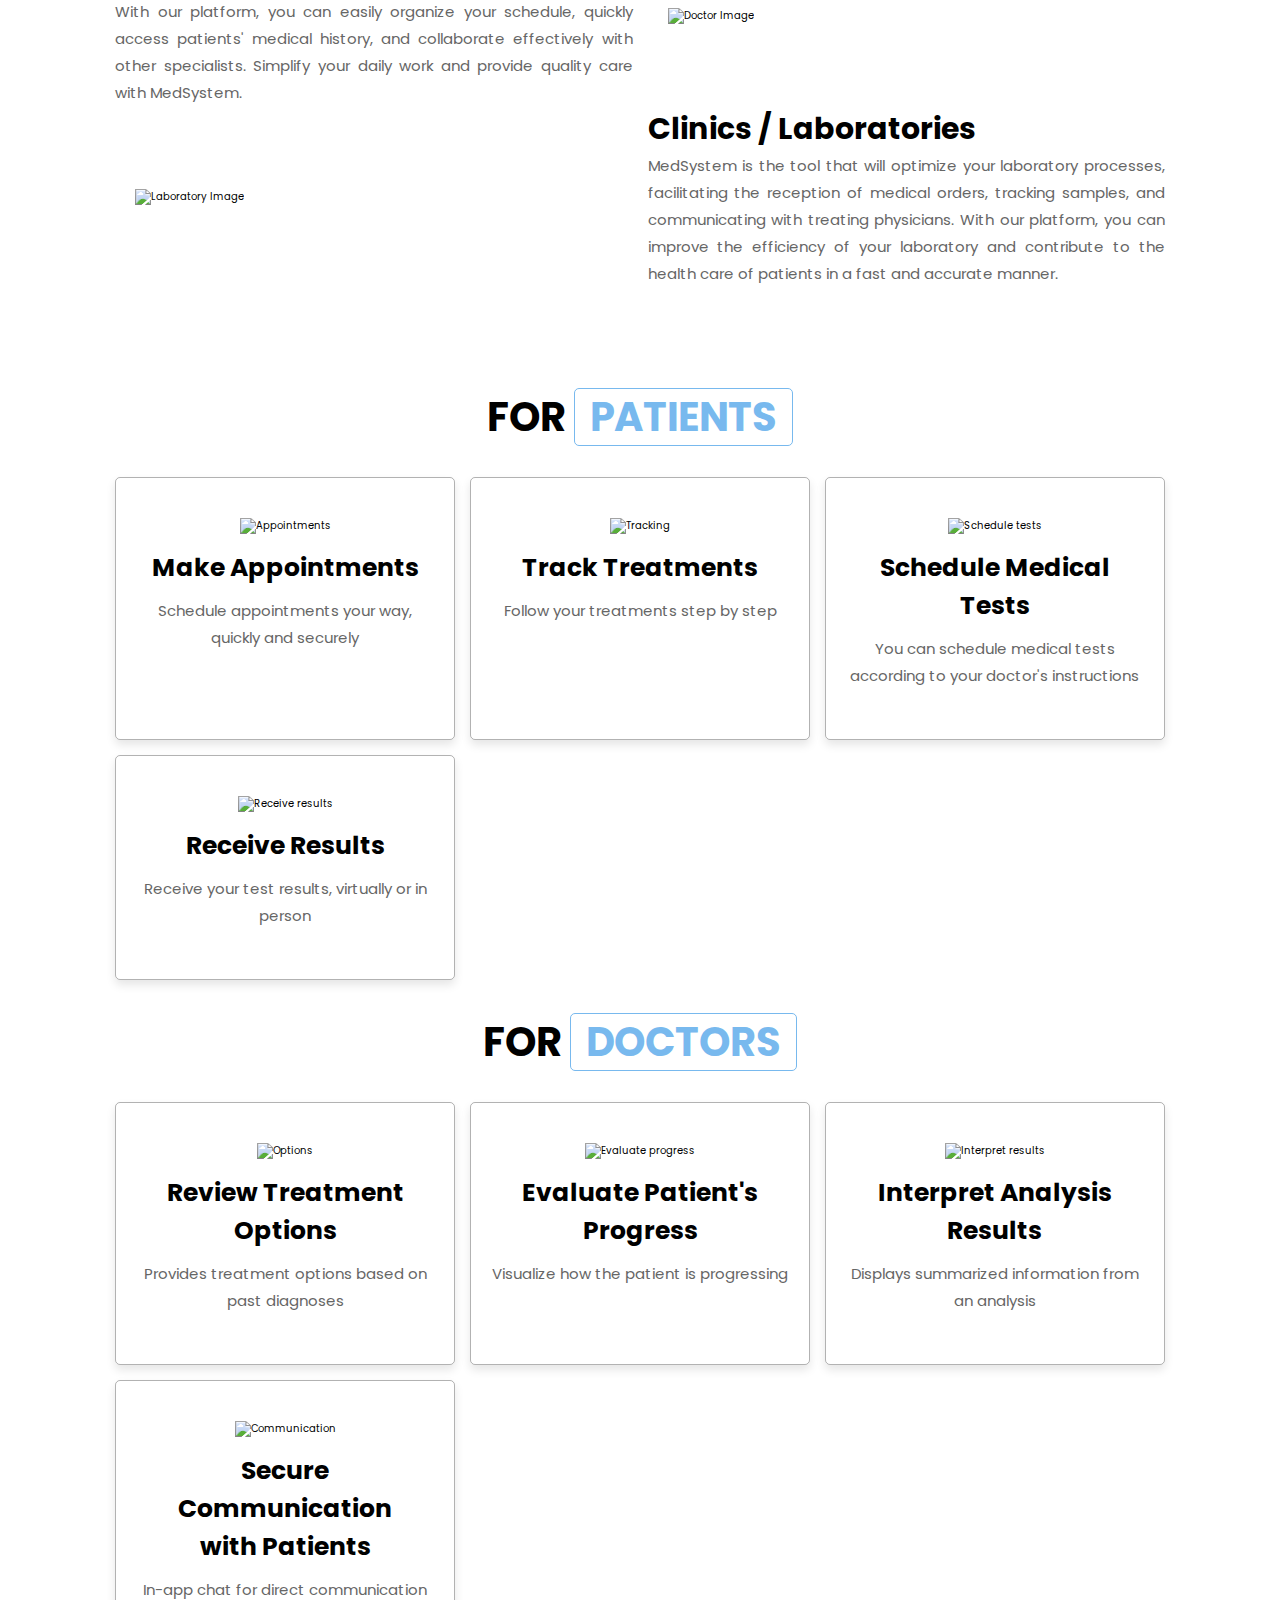
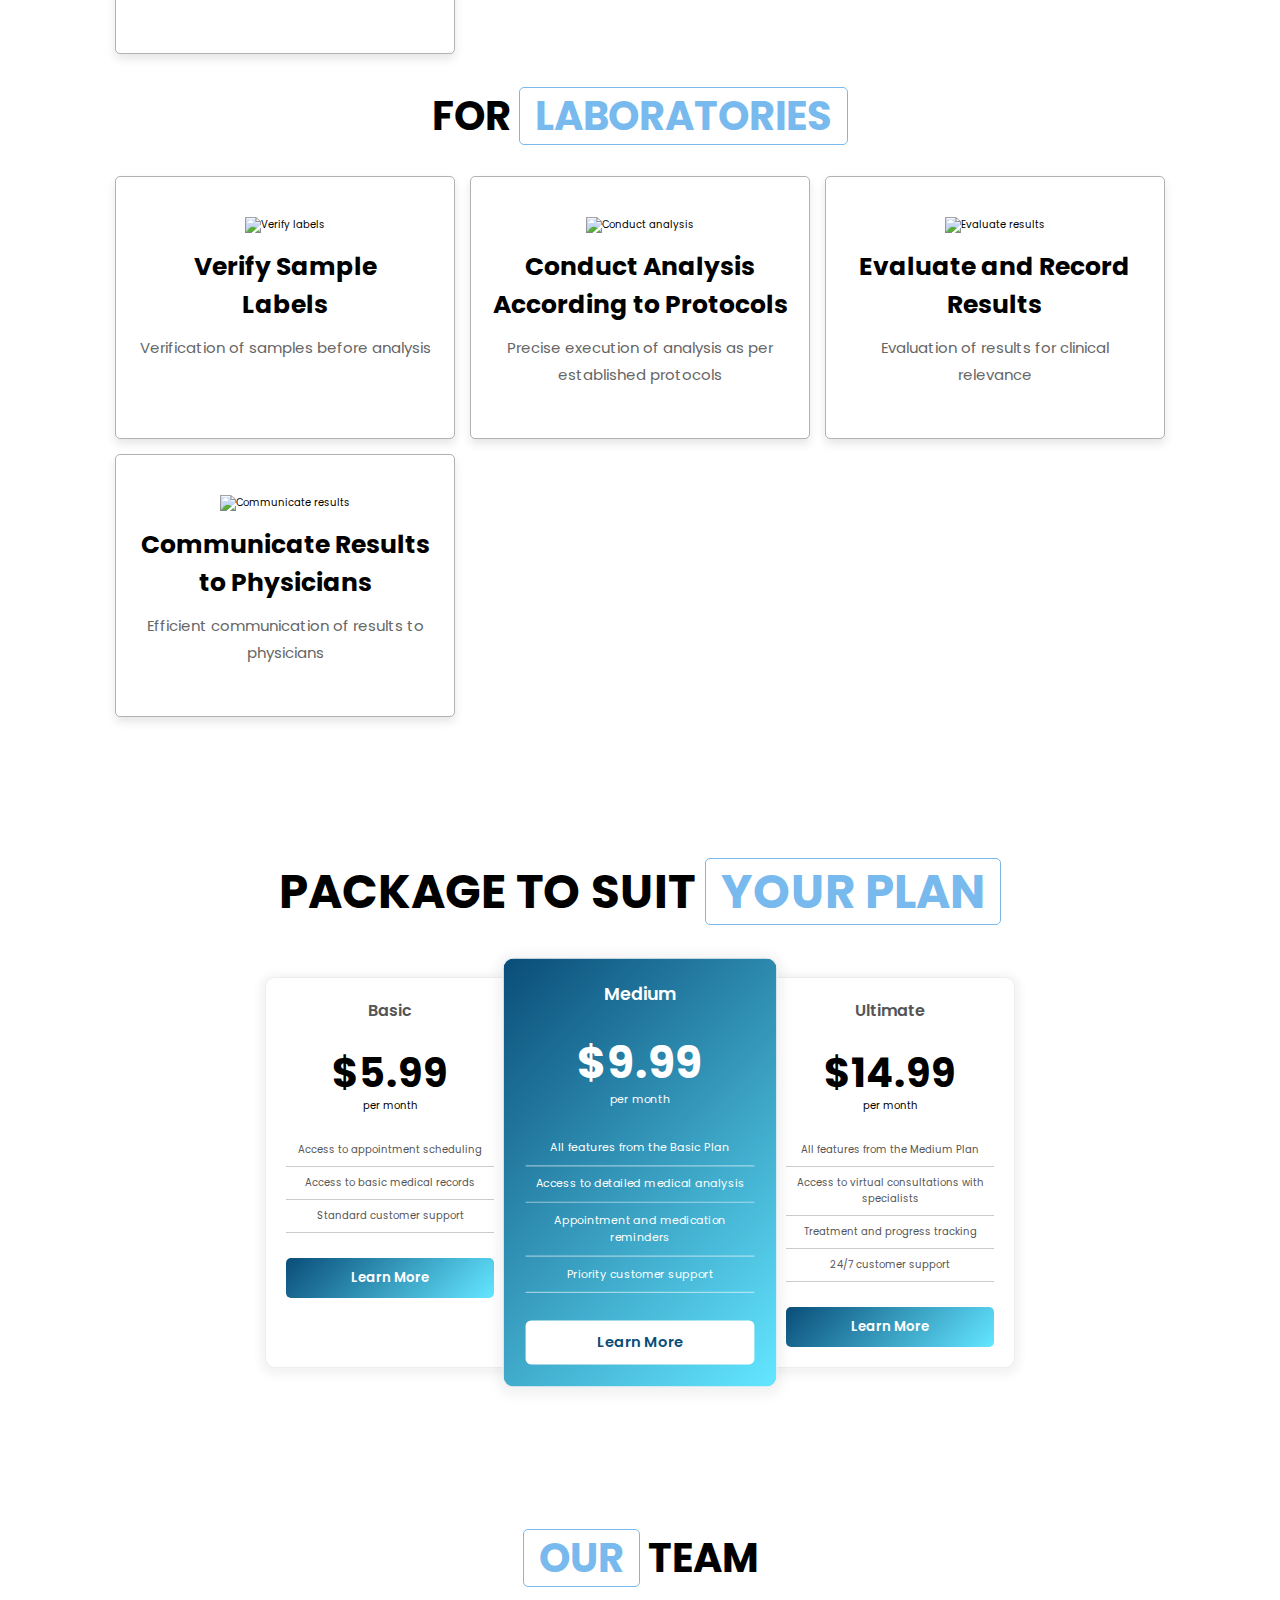
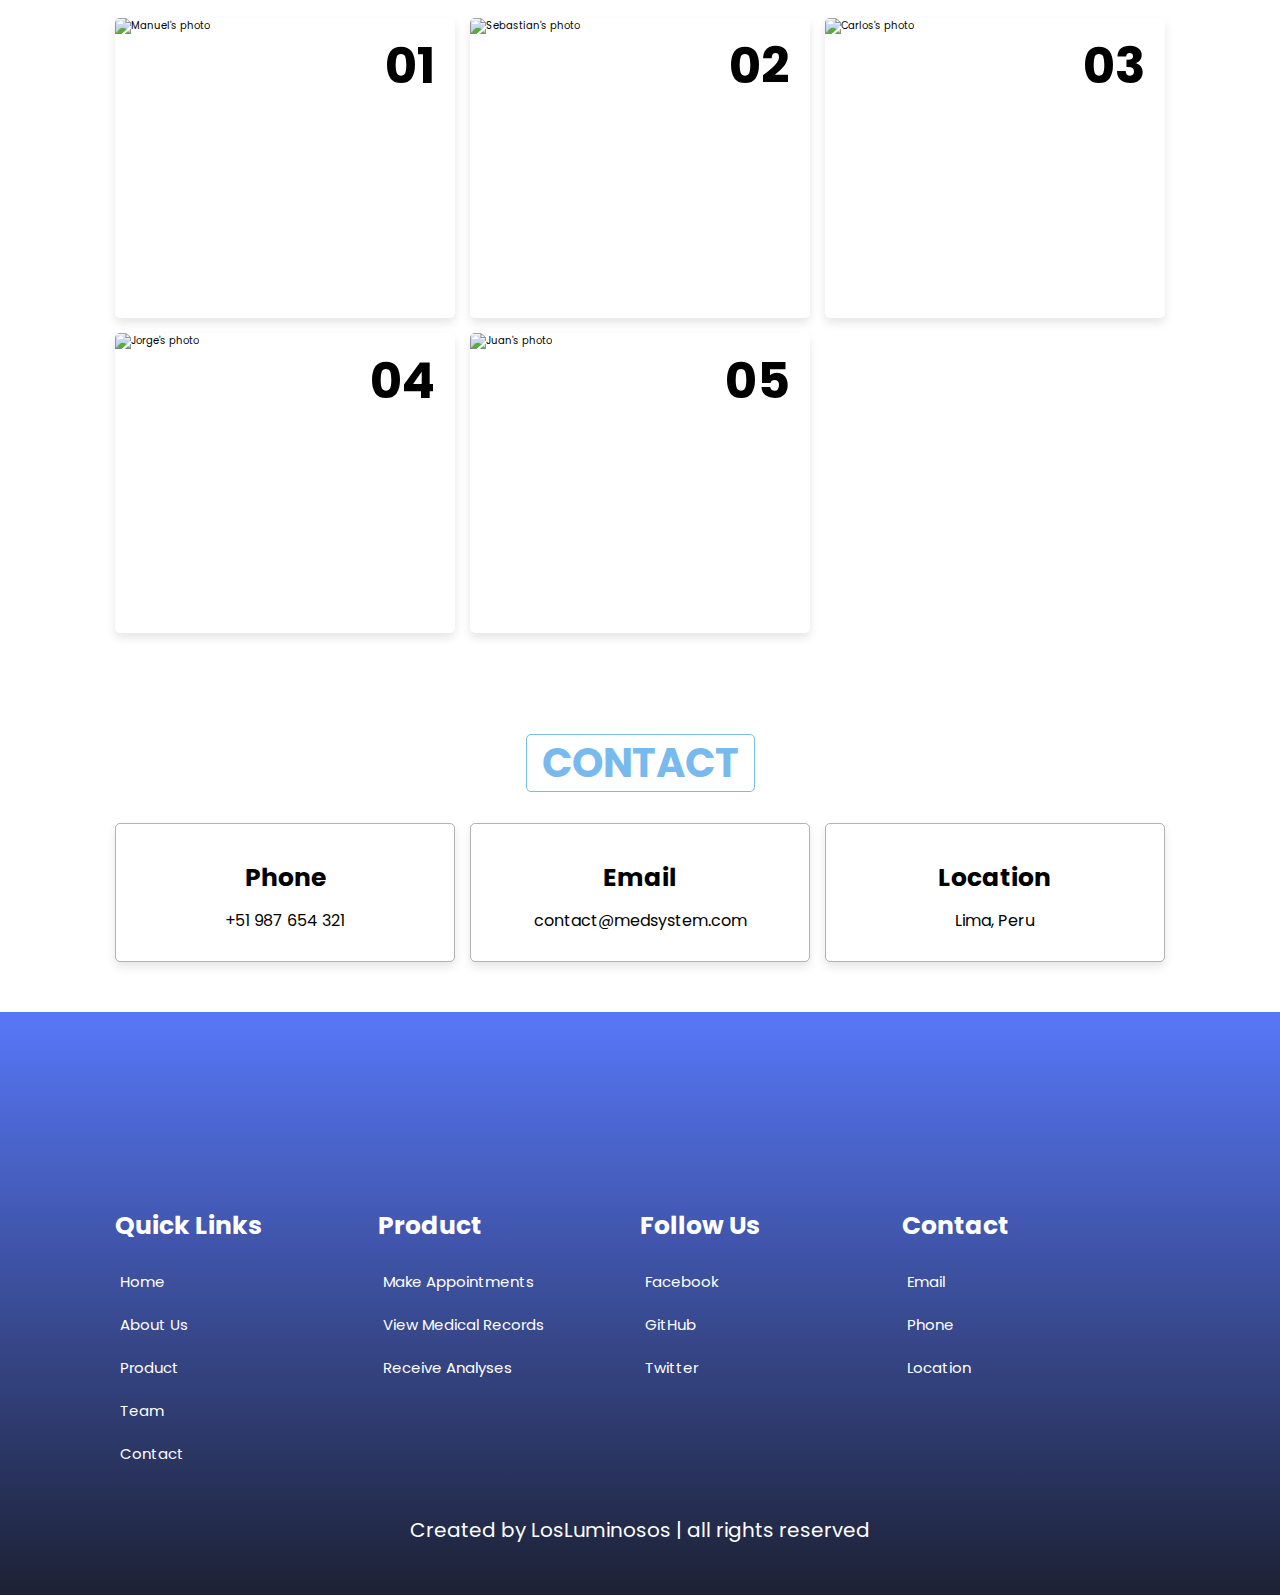
==== commit ab15d992: "feat: add description of plans." ====
--- a/index.html
+++ b/index.html
@@ -30,6 +30,7 @@
             <a href="#product">Product</a>
             <a href="#team">Team</a>
             <a href="#contact">Contact</a>
+            <a href="#pricing">Pricing</a>
             <a href="https://medsystem-frontend.web.app/" target="_blank">Our page</a>
         </nav>
         <div id="menu-btn" class="fas fa-bars"></div>
@@ -215,14 +216,15 @@
                         <span>per month</span>
                     </div>
                     <div class="features">
-                        <div>1</div>
-                        <div>2</div>
-                        <div>3</div>
+                        <div>Access to appointment scheduling</div>
+                        <div>Access to basic medical records</div>
+                        <div>Standard customer support</div>
                     </div>
                     <div class="button">
                         <button>Learn More</button>
                     </div>
                 </div>
+
                 <div class="box medium">
                     <div class="title">Medium</div>
                     <div class="price">
@@ -230,9 +232,10 @@
                         <span>per month</span>
                     </div>
                     <div class="features">
-                        <div>1</div>
-                        <div>2</div>
-                        <div>3</div>
+                        <div>All features from the Basic Plan</div>
+                        <div>Access to detailed medical analysis</div>
+                        <div>Appointment and medication reminders</div>
+                        <div>Priority customer support</div>
                     </div>
                     <div class="button">
                         <button>Learn More</button>
@@ -246,9 +249,10 @@
                         <span>per month</span>
                     </div>
                     <div class="features">
-                        <div>1</div>
-                        <div>2</div>
-                        <div>3</div>
+                        <div>All features from the Medium Plan</div>
+                        <div>Access to virtual consultations with specialists</div>
+                        <div>Treatment and progress tracking</div>
+                        <div>24/7 customer support</div>
                     </div>
                     <div class="button">
                         <button>Learn More</button>
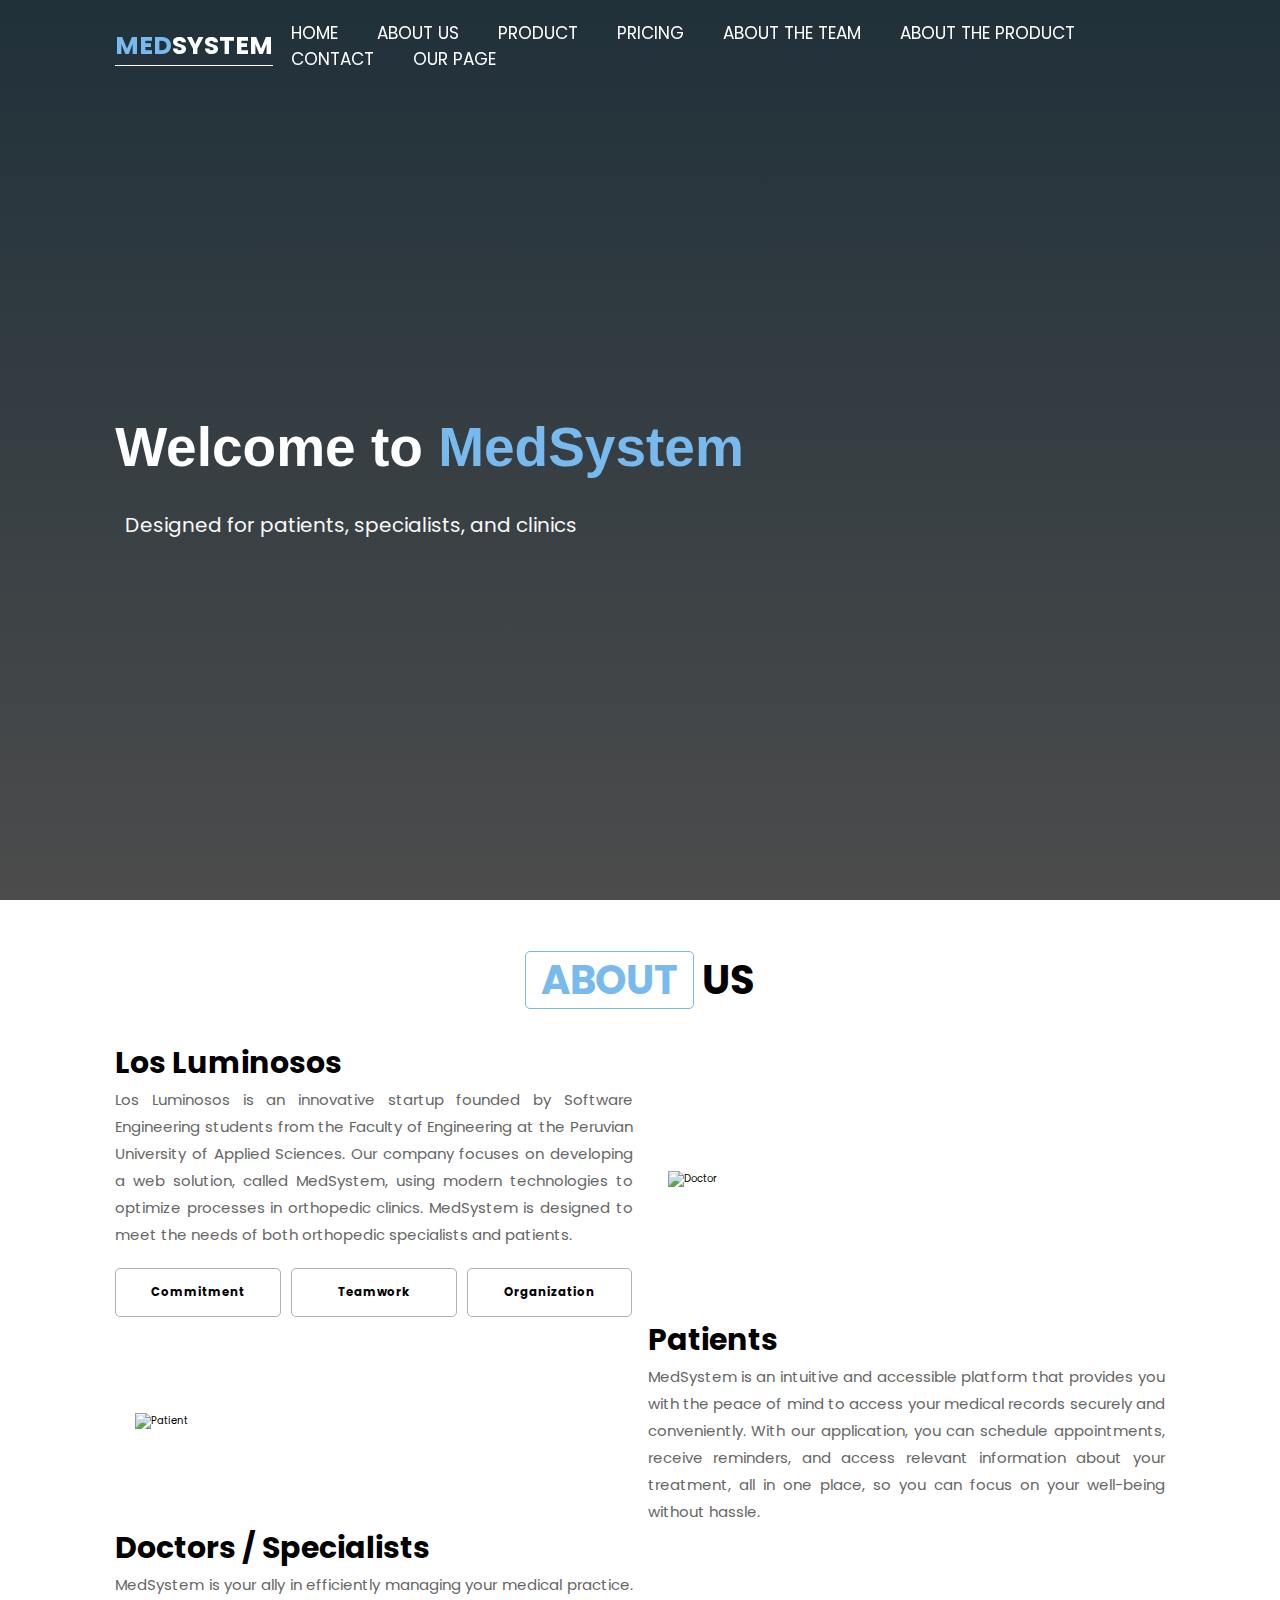
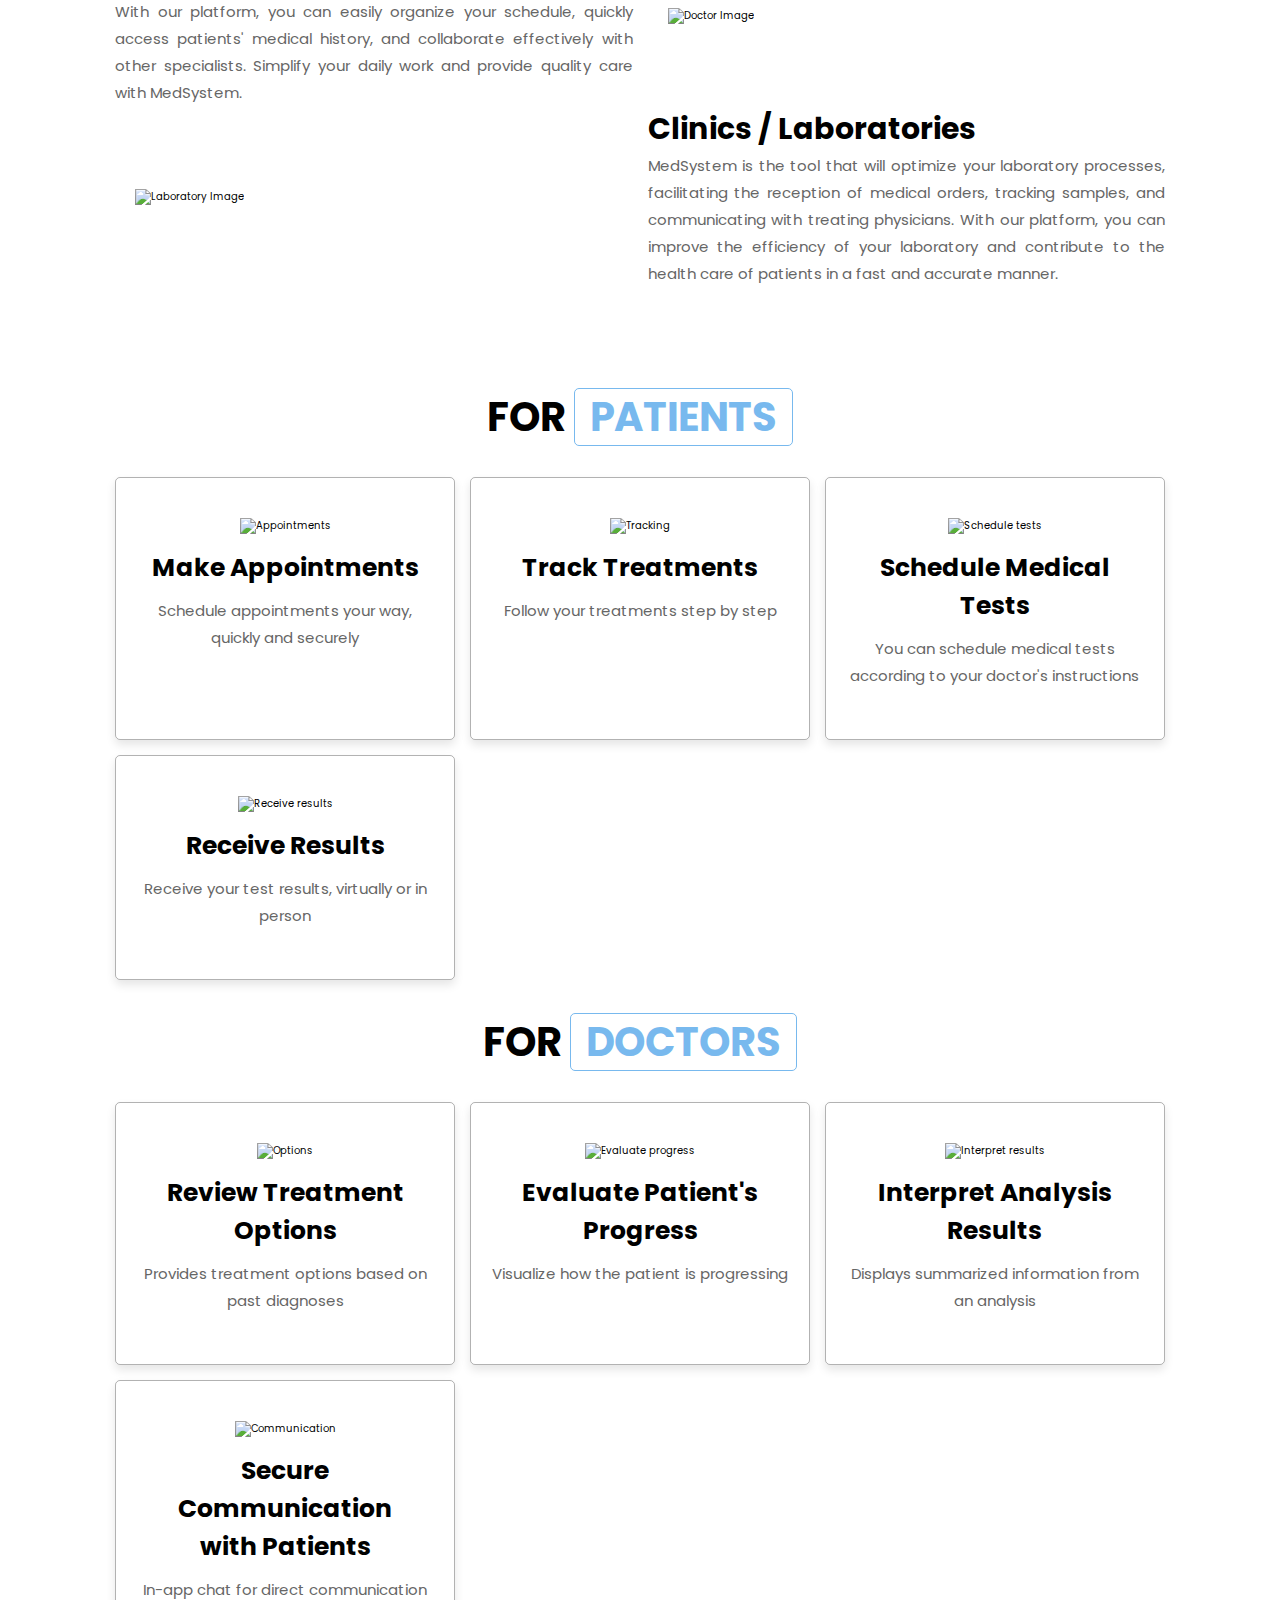
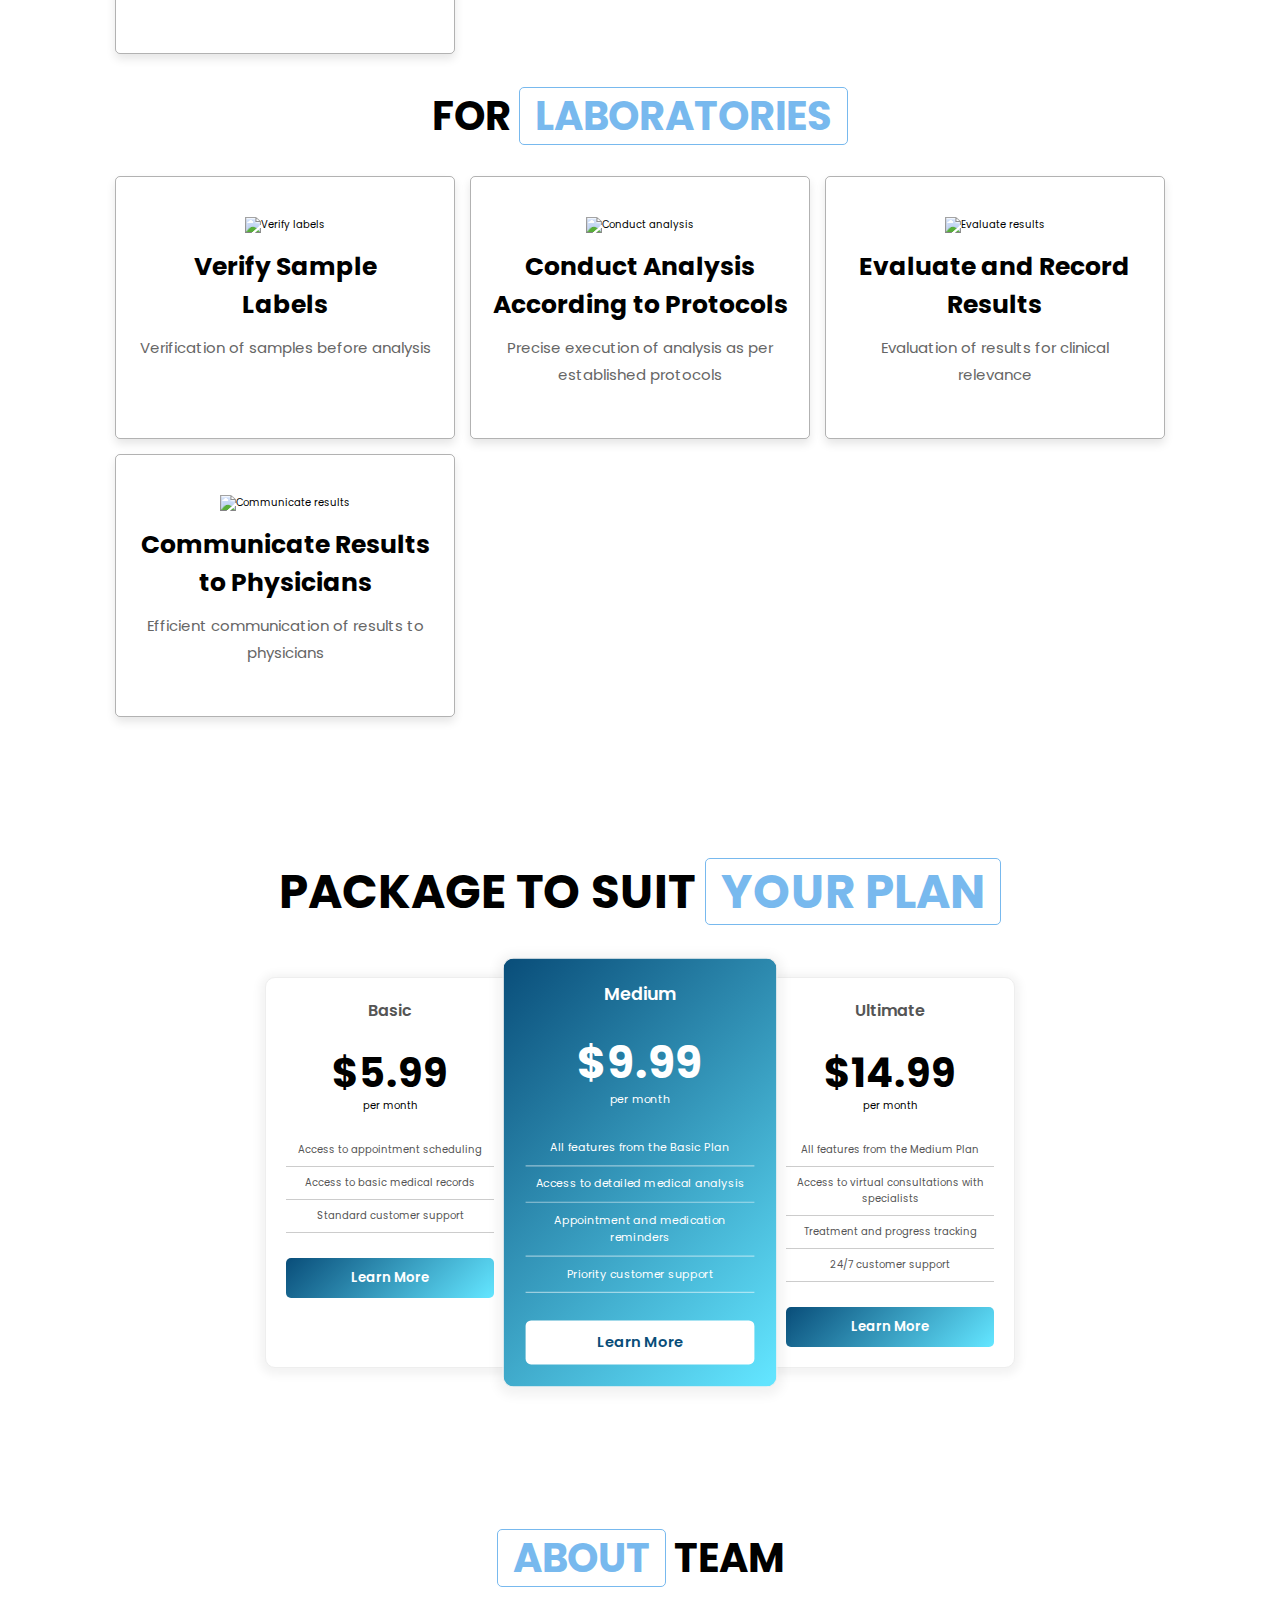
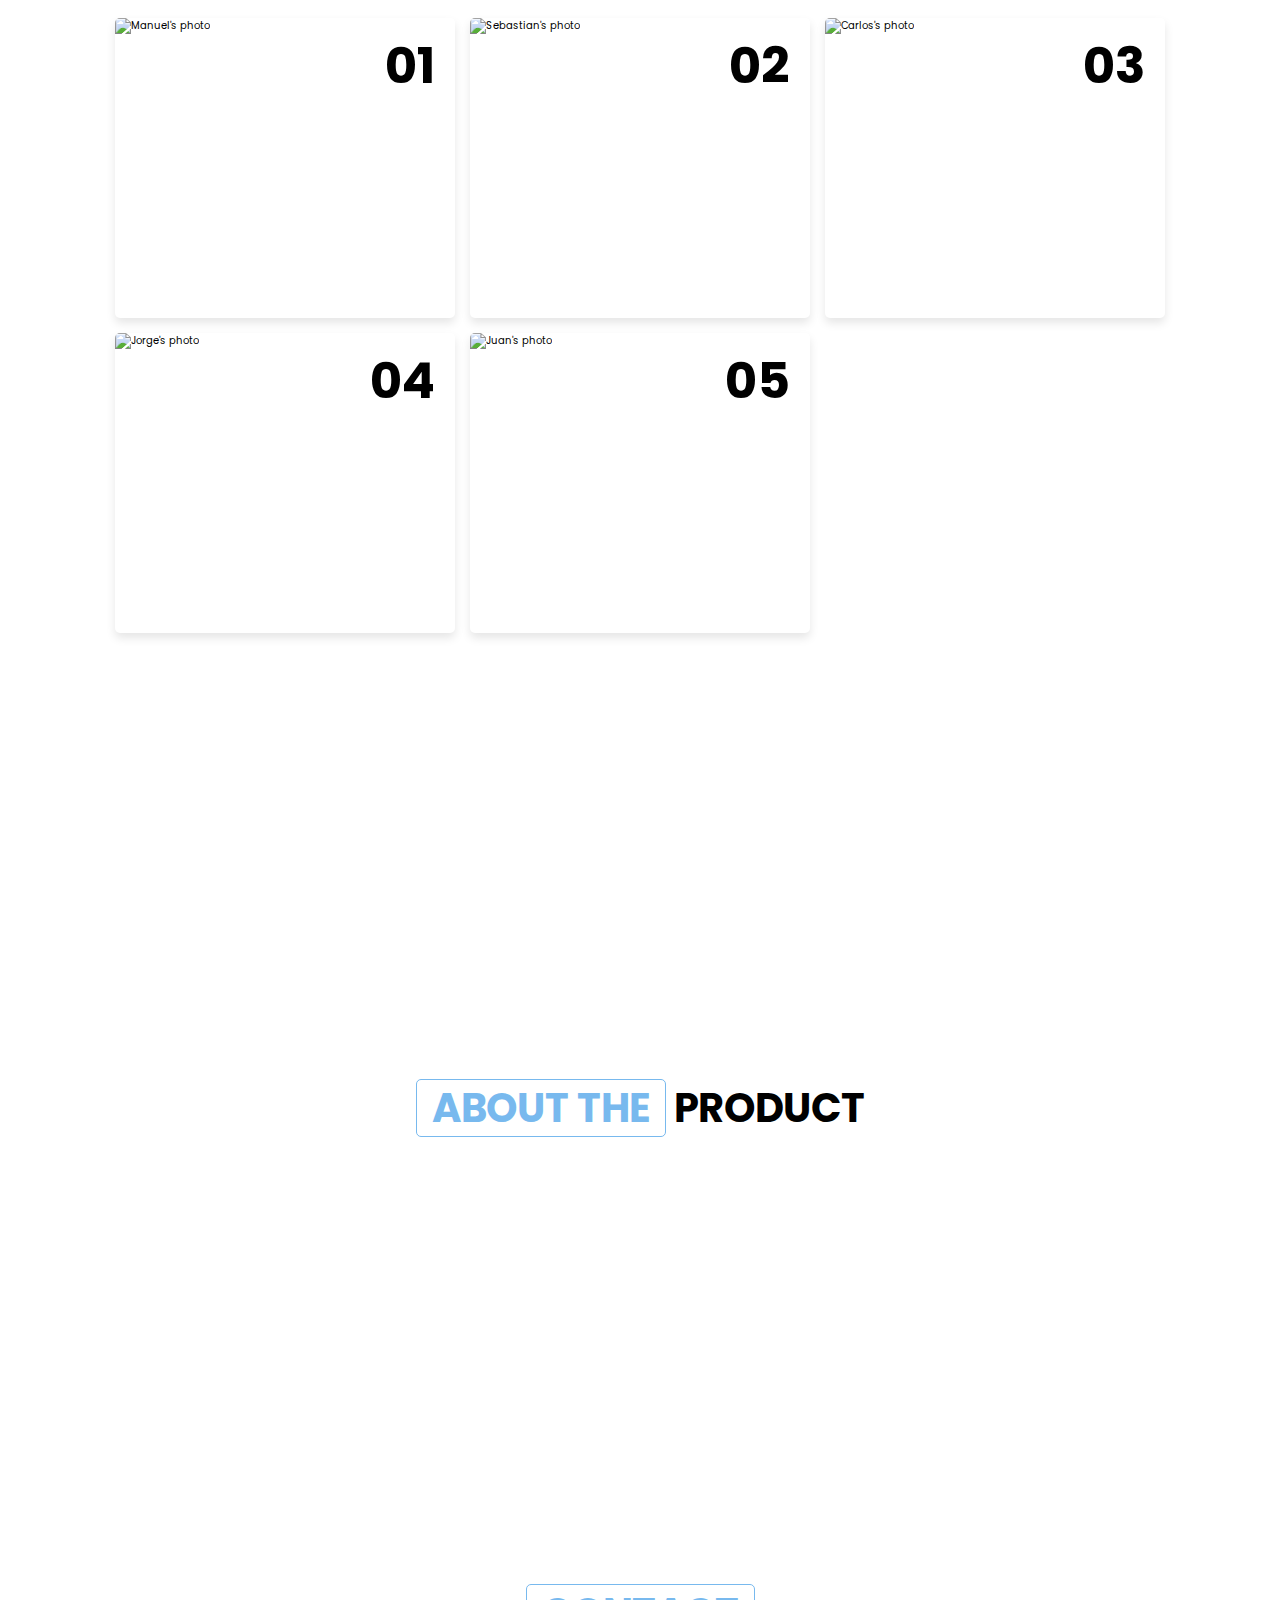
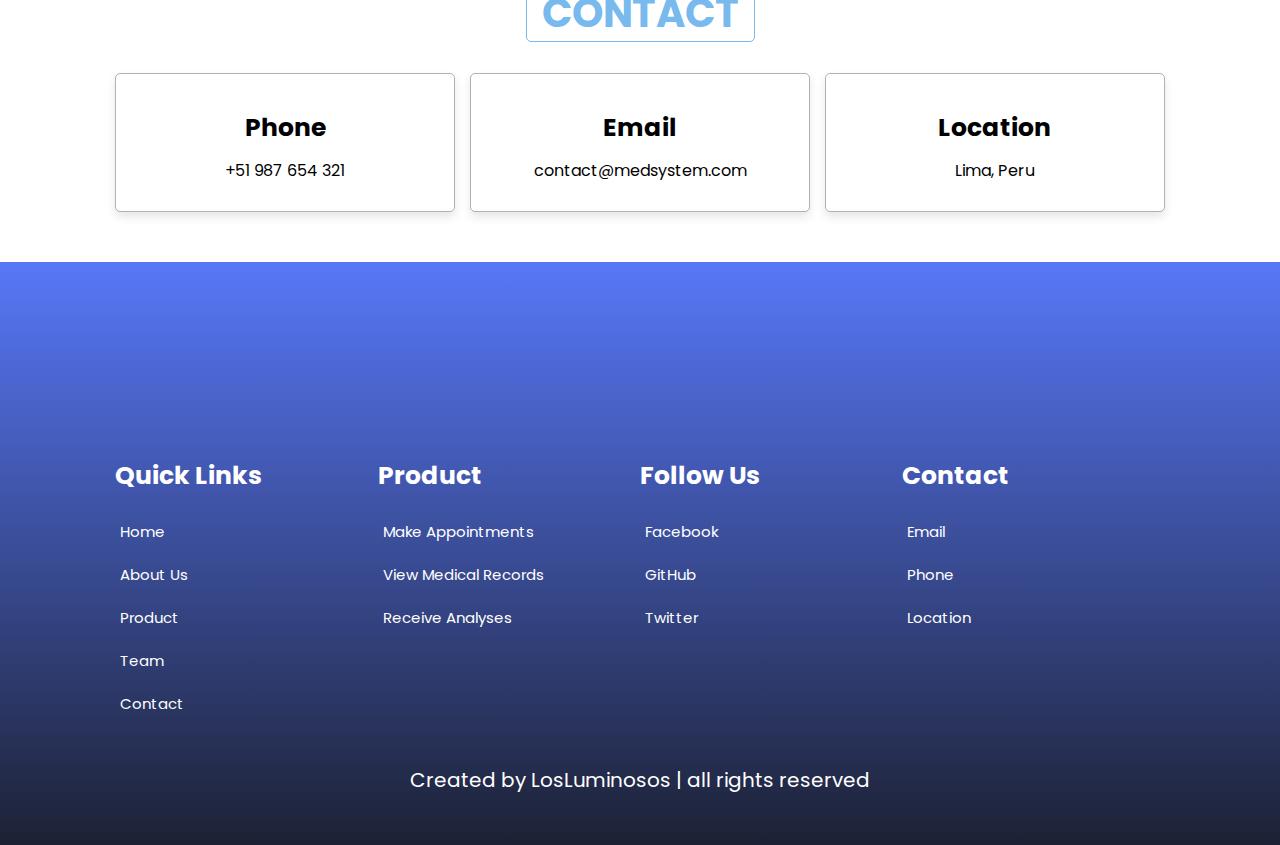
==== commit c2bf2363: "feat: add section about the product and about the team." ====
--- a/index.html
+++ b/index.html
@@ -28,9 +28,10 @@
             <a href="#home">Home</a>
             <a href="#about">About us</a>
             <a href="#product">Product</a>
-            <a href="#team">Team</a>
+            <a href="#pricing">Pricing</a>
+            <a href="#team">About the team</a>
+            <a href="#about-product">About the product</a>
             <a href="#contact">Contact</a>
-            <a href="#pricing">Pricing</a>
             <a href="https://medsystem-frontend.web.app/" target="_blank">Our page</a>
         </nav>
         <div id="menu-btn" class="fas fa-bars"></div>
@@ -265,7 +266,7 @@
     
     <!--START TEAM-->
     <section class="team" id="team">
-        <h1 class="heading"><span>Our</span> Team </h1>
+        <h1 class="heading"><span>About</span> Team </h1>
         <div class="box-container">
             <!--Manuel-->
             <div class="box">
@@ -313,9 +314,22 @@
                 </div>
             </div>
         </div>
+        <div class="video-container">
+            <iframe width="560" height="315" src="https://www.youtube.com/embed/VIDEO_ID" title="YouTube video player" frameborder="0" allow="accelerometer; autoplay; clipboard-write; encrypted-media; gyroscope; picture-in-picture" allowfullscreen></iframe>
+        </div>
     </section>
     <!--END TEAM-->
-<!--START CONTACT-->
+
+    <!--START ABOUT THE PRODUCT-->
+    <section class="about-product" id="about-product">
+        <h1 class="heading"><span>About the</span> Product</h1>
+        <div class="video-container">
+            <iframe width="560" height="315" src="https://youtube.com/embed/Qp7P37eMdgY" title="YouTube video player" frameborder="0" allow="accelerometer; autoplay; clipboard-write; encrypted-media; gyroscope; picture-in-picture" allowfullscreen></iframe>
+        </div>
+    </section>
+    <!--END ABOUT THE PRODUCT-->
+
+    <!--START CONTACT-->
     <section class="contact" id="contact">
         <h1 class="heading"><span>Contact</span></h1>
 
--- a/assets/styles.css
+++ b/assets/styles.css
@@ -416,6 +416,18 @@
     filter: blur(5px);
 }
 
+.team .video-container {
+    margin-top: 3rem;
+}
+
+/**ABOUT THE PRODUCT**/
+.video-container {
+    display: flex;
+    justify-content: center;
+    align-items: center;
+}
+
+
 /*CONTACT*/
 .contact .icons-container {
     display: grid;
@@ -456,6 +468,7 @@
 .contact .icons-container .icons a{
     color: var(--black);
 }
+
 
 /**FOOTER**/
 .footer{
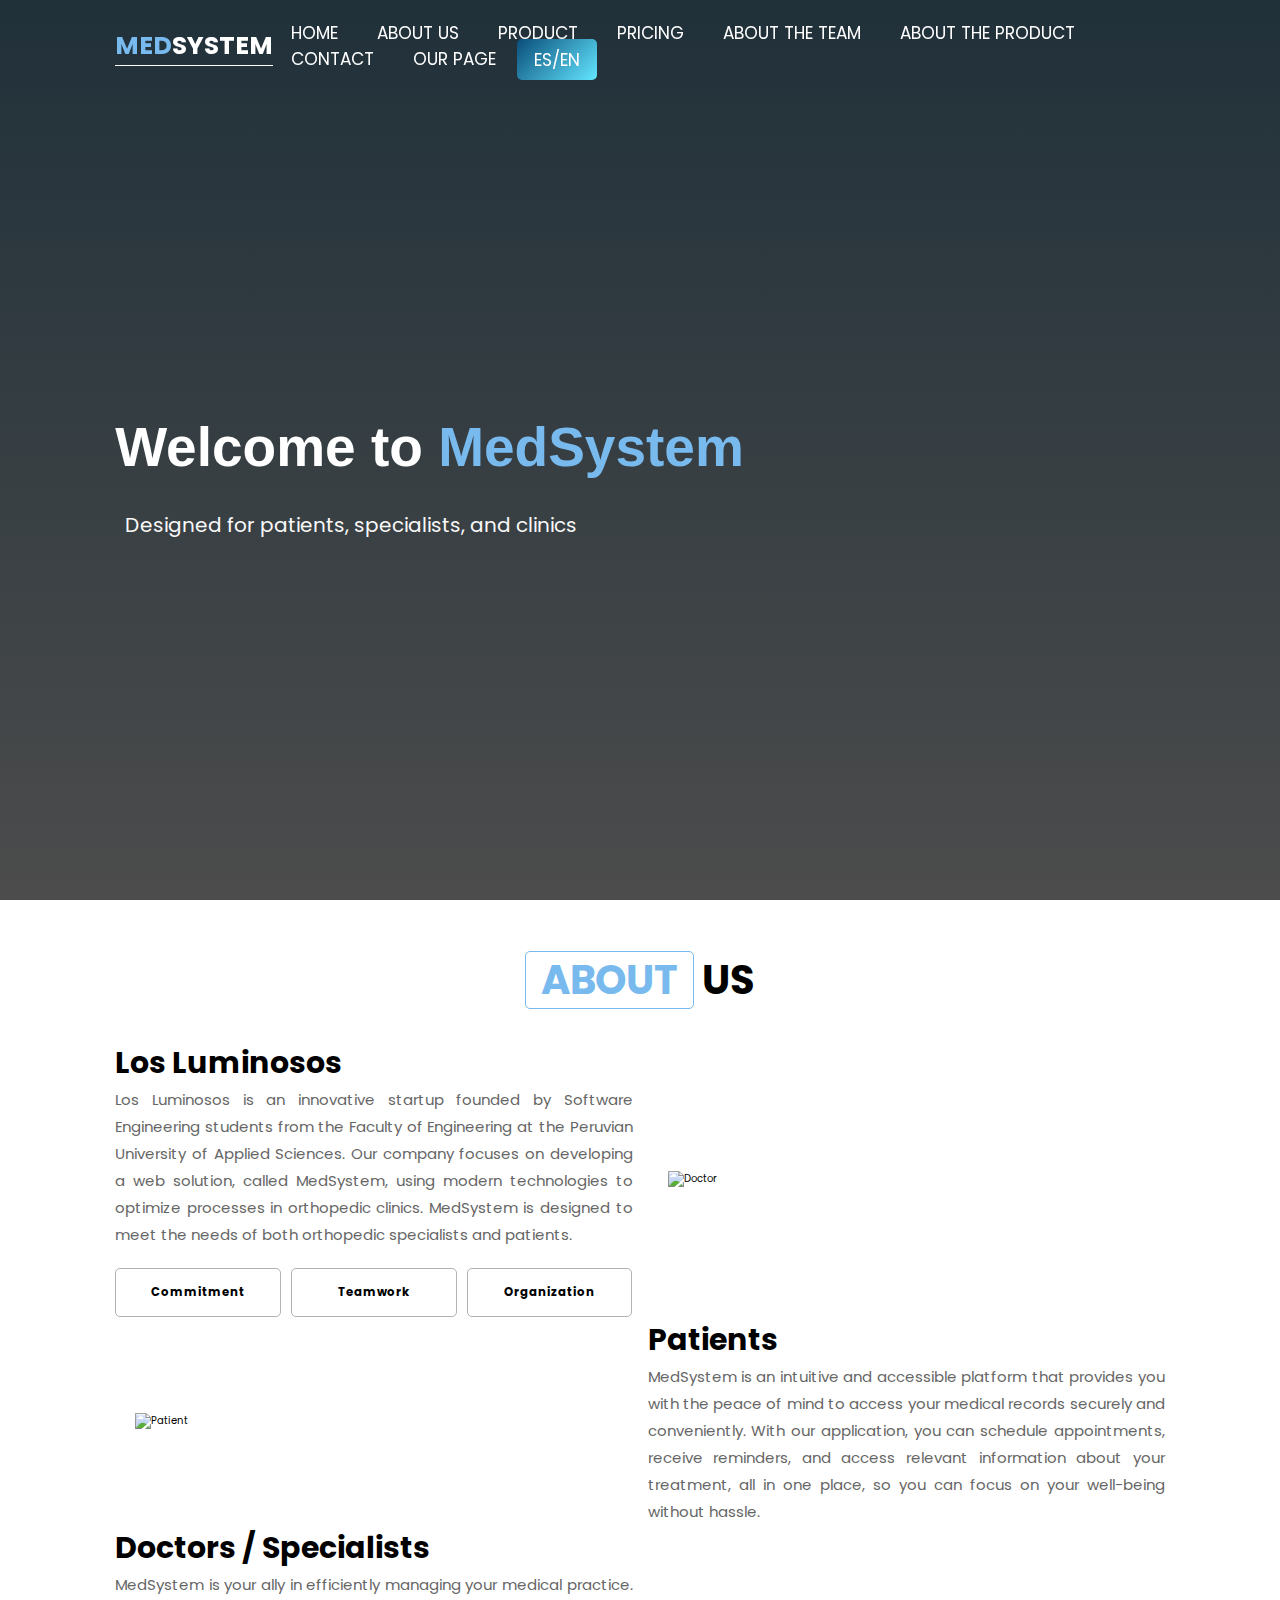
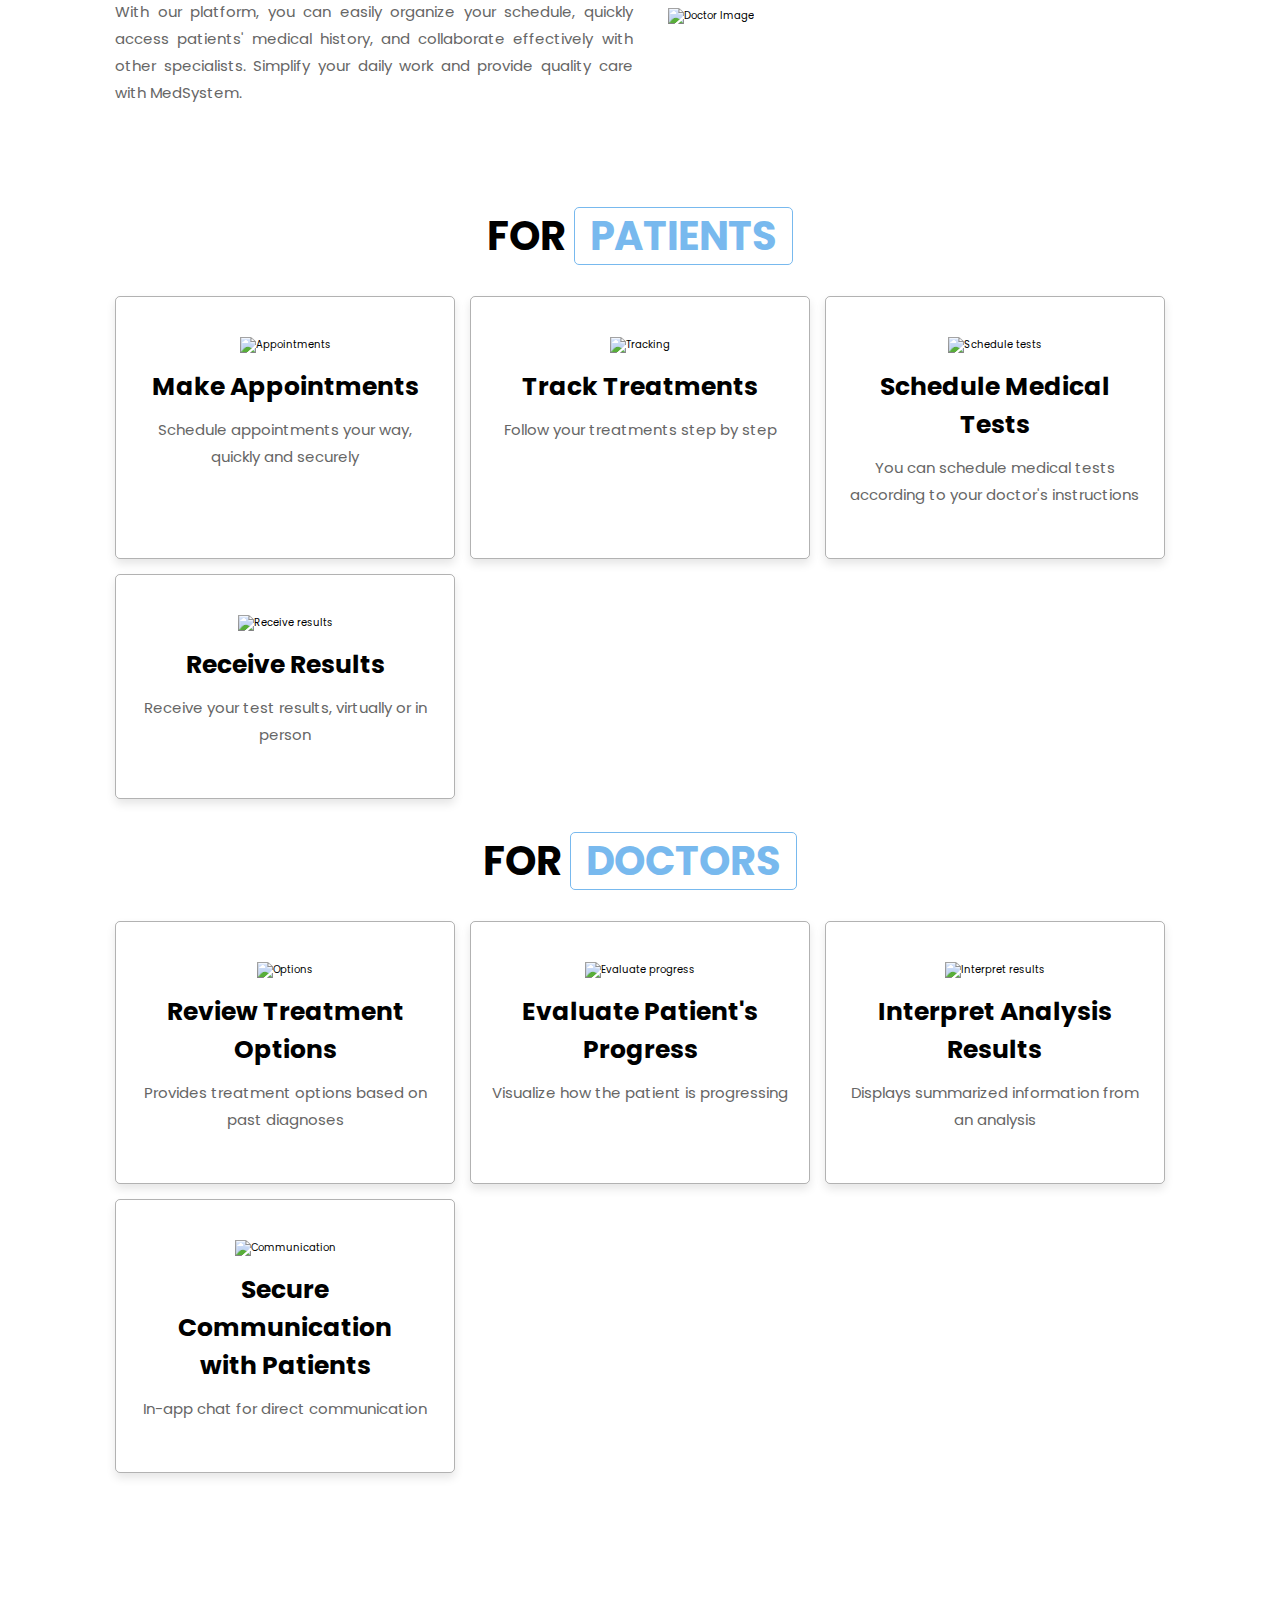
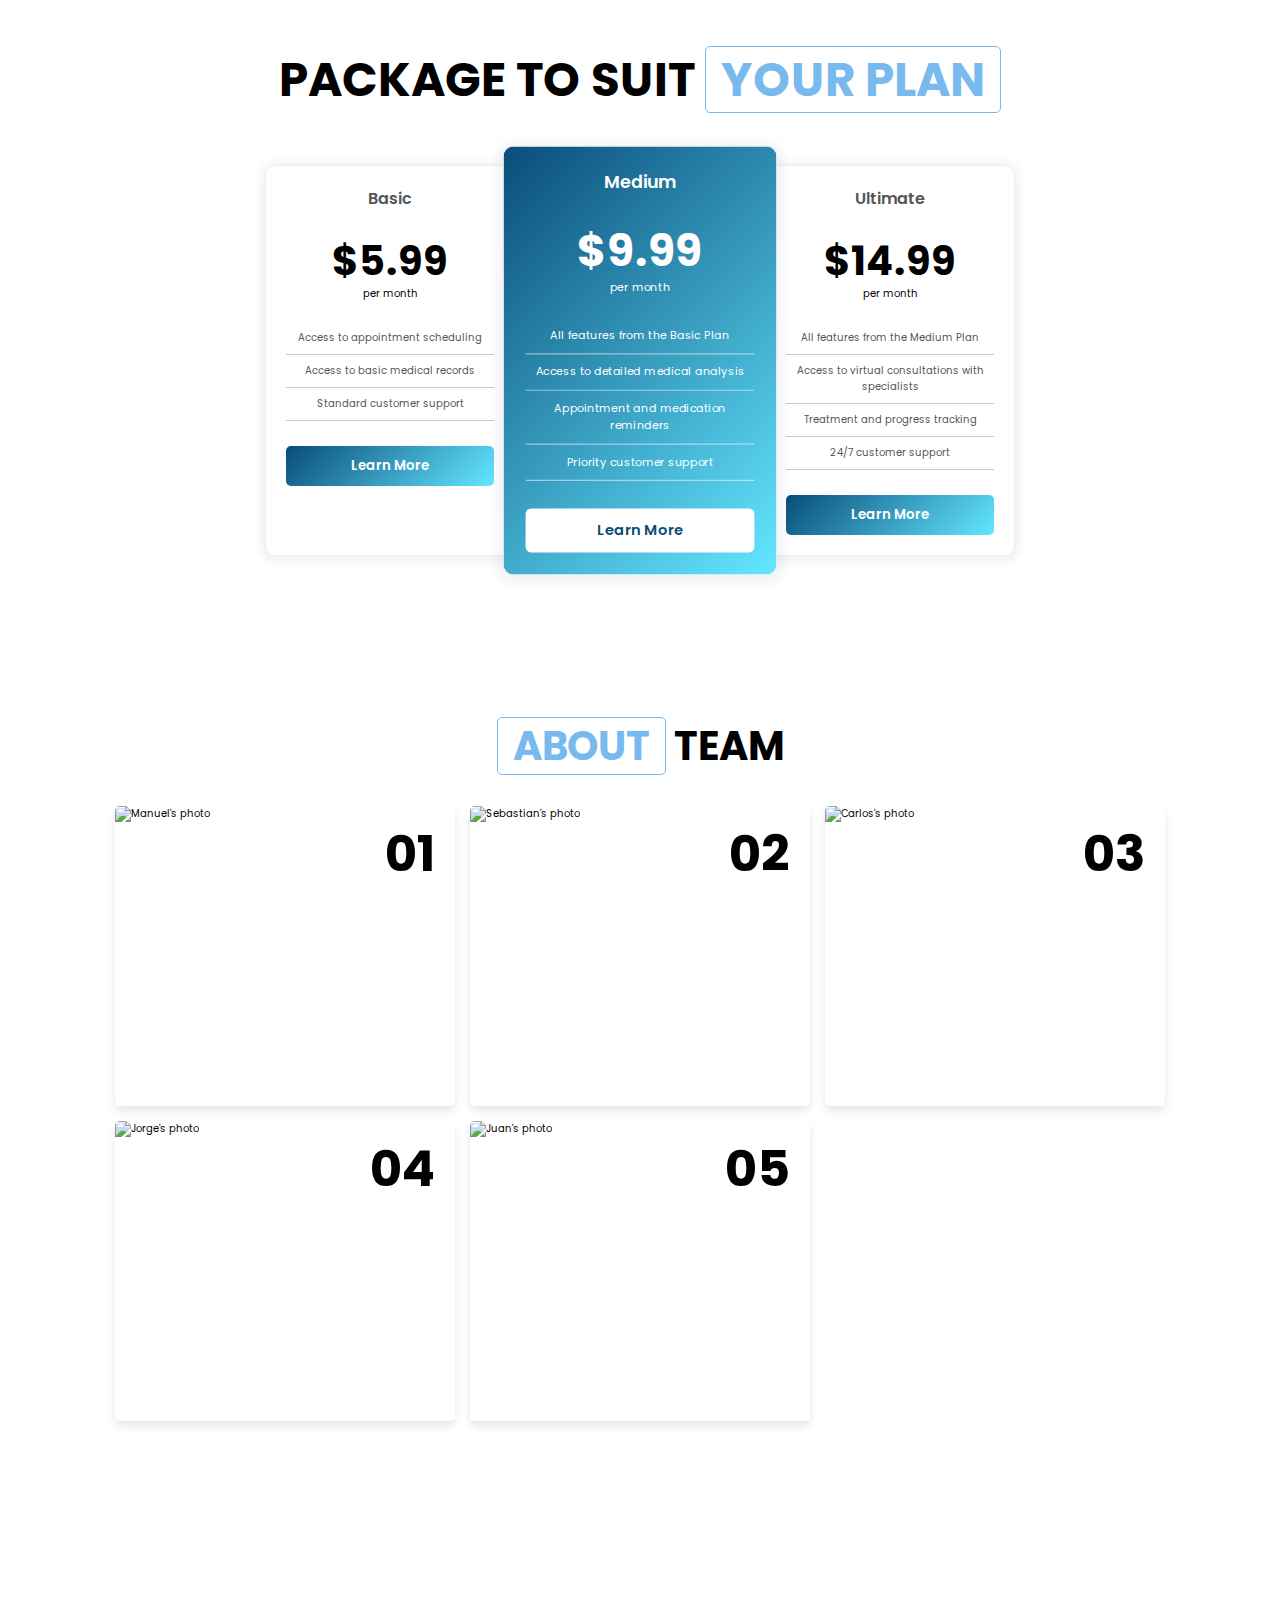
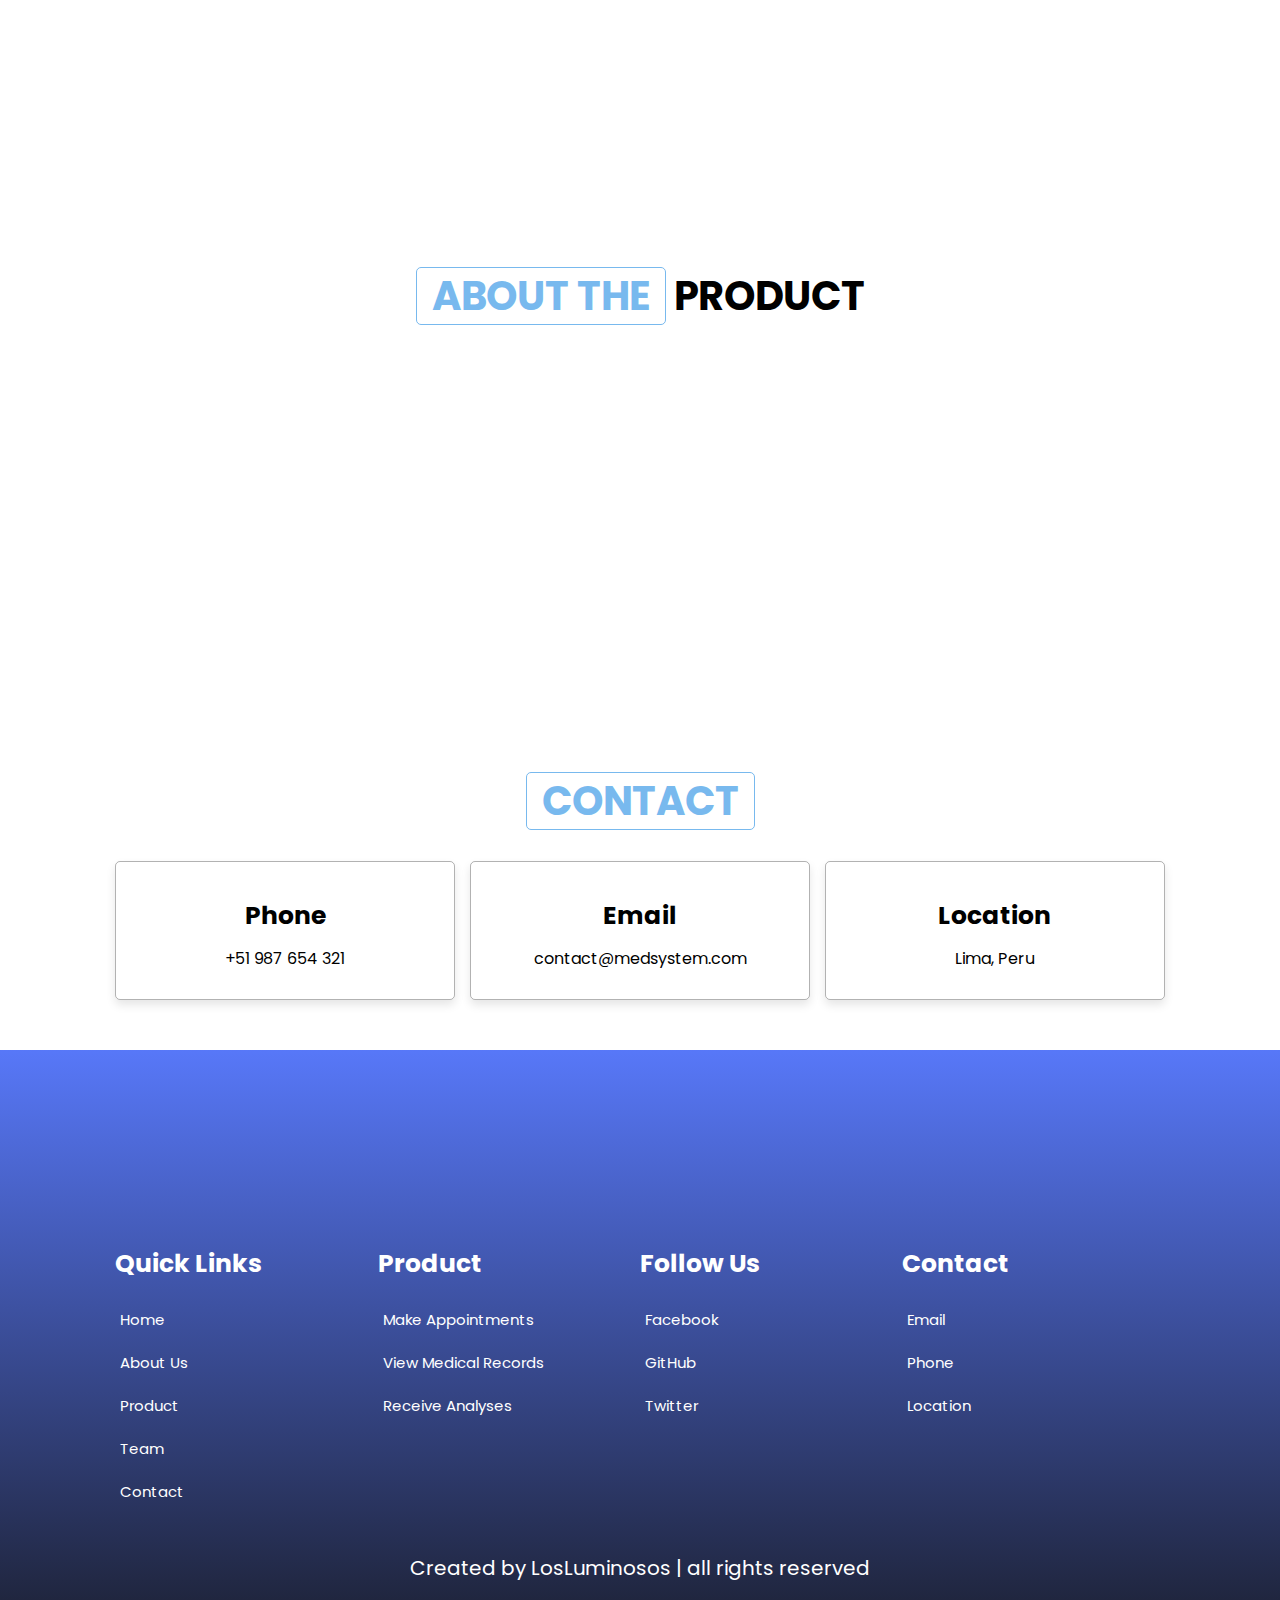
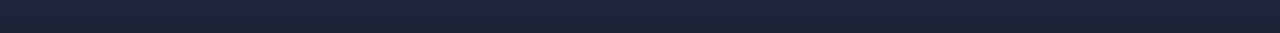
==== commit c5dd2fdd: "feat: moved inxes to assets" ====
--- a/index.html
+++ b/index.html
@@ -32,7 +32,8 @@
             <a href="#team">About the team</a>
             <a href="#about-product">About the product</a>
             <a href="#contact">Contact</a>
-            <a href="https://medsystem-frontend.web.app/" target="_blank">Our page</a>
+            <a href="https://medsystem-app.web.app/" target="_blank">Our page</a>
+            <a href="indexes.html" id="language-toggle">ES/EN</a>
         </nav>
         <div id="menu-btn" class="fas fa-bars"></div>
     </header>
@@ -98,18 +99,6 @@
                 <img src="assets/images/doctors.png" alt="Doctor Image">
             </div>
         </div>
-
-        <div class="row">
-            <div class="image">
-                <img src="assets/images/laboratory.png" alt="Laboratory Image">
-            </div>
-            <div class="content">
-                <h3 class="title">Clinics / Laboratories</h3>
-                <p class="text">MedSystem is the tool that will optimize your laboratory processes, facilitating the reception of medical orders, tracking samples, and communicating with treating physicians. With our platform, you can improve the efficiency of your laboratory and contribute to the health care of patients in a fast and accurate manner.</p>
-                
-            </div>
-        </div>
-
     </section>
     <!--END ABOUT-->
 
@@ -173,33 +162,6 @@
         </div>
         <br>
         <br>
-        <h1 class="heading"> For <span>laboratories</span></h1>
-        <div class="box-container">
-            <!--1-->
-            <div class="box">
-                <img src="assets/images/verify_labels.png" alt="Verify labels">
-                <h3>Verify Sample <br> Labels</h3>
-                <p>Verification of samples before analysis</p>
-            </div>
-            <!--2-->
-            <div class="box">
-                <img src="assets/images/conduct_analysis.png" alt="Conduct analysis">
-                <h3>Conduct Analysis <br> According to Protocols</h3>
-                <p>Precise execution of analysis as per established protocols</p>
-            </div>
-            <!--3-->
-            <div class="box">
-                <img src="assets/images/evaluate_results.png" alt="Evaluate results">
-                <h3>Evaluate and Record <br> Results</h3>
-                <p>Evaluation of results for clinical relevance</p>
-            </div>
-            <!--4-->
-            <div class="box">
-                <img src="assets/images/communicate_results.png" alt="Communicate results">
-                <h3>Communicate Results <br> to Physicians</h3>
-                <p>Efficient communication of results to physicians</p>
-            </div>
-        </div>
     </section>
     <!--END PRODUCT-->
 
@@ -315,7 +277,7 @@
             </div>
         </div>
         <div class="video-container">
-            <iframe width="560" height="315" src="https://www.youtube.com/embed/VIDEO_ID" title="YouTube video player" frameborder="0" allow="accelerometer; autoplay; clipboard-write; encrypted-media; gyroscope; picture-in-picture" allowfullscreen></iframe>
+            <iframe width="560" height="315" src="https://www.youtube.com/embed/W7cz7mqrHqM" title="YouTube video player" frameborder="0" allow="accelerometer; autoplay; clipboard-write; encrypted-media; gyroscope; picture-in-picture" allowfullscreen></iframe>
         </div>
     </section>
     <!--END TEAM-->
@@ -324,7 +286,7 @@
     <section class="about-product" id="about-product">
         <h1 class="heading"><span>About the</span> Product</h1>
         <div class="video-container">
-            <iframe width="560" height="315" src="https://youtube.com/embed/Qp7P37eMdgY" title="YouTube video player" frameborder="0" allow="accelerometer; autoplay; clipboard-write; encrypted-media; gyroscope; picture-in-picture" allowfullscreen></iframe>
+            <iframe width="560" height="315" src="https://www.youtube.com/embed/zZAFlLneAzM" title="YouTube video player" frameborder="0" allow="accelerometer; autoplay; clipboard-write; encrypted-media; gyroscope; picture-in-picture" allowfullscreen></iframe>
         </div>
     </section>
     <!--END ABOUT THE PRODUCT-->
--- a/assets/styles.css
+++ b/assets/styles.css
@@ -32,6 +32,10 @@
     padding: 5rem 9%;
 }
 
+.navbar a:last-child {
+    margin-right: 0;
+}
+
 /***UTILITIES CLASSES ***/
 .heading {
     text-align: center;
@@ -75,6 +79,16 @@
     color: var(--primary);
     text-transform: uppercase;
 }
+
+#language-toggle {
+    margin-left: auto; 
+    padding: 0.5em 1em;
+    background: linear-gradient(135deg, rgba(2,0,36,1) 0%, rgba(9,77,121,1) 0%, rgba(98,228,254,1) 98%); 
+    color: #fff;
+    border-radius: 5px;
+    text-decoration: none; 
+}
+
 
 .header .navbar a{
     font-size: 1.7rem;
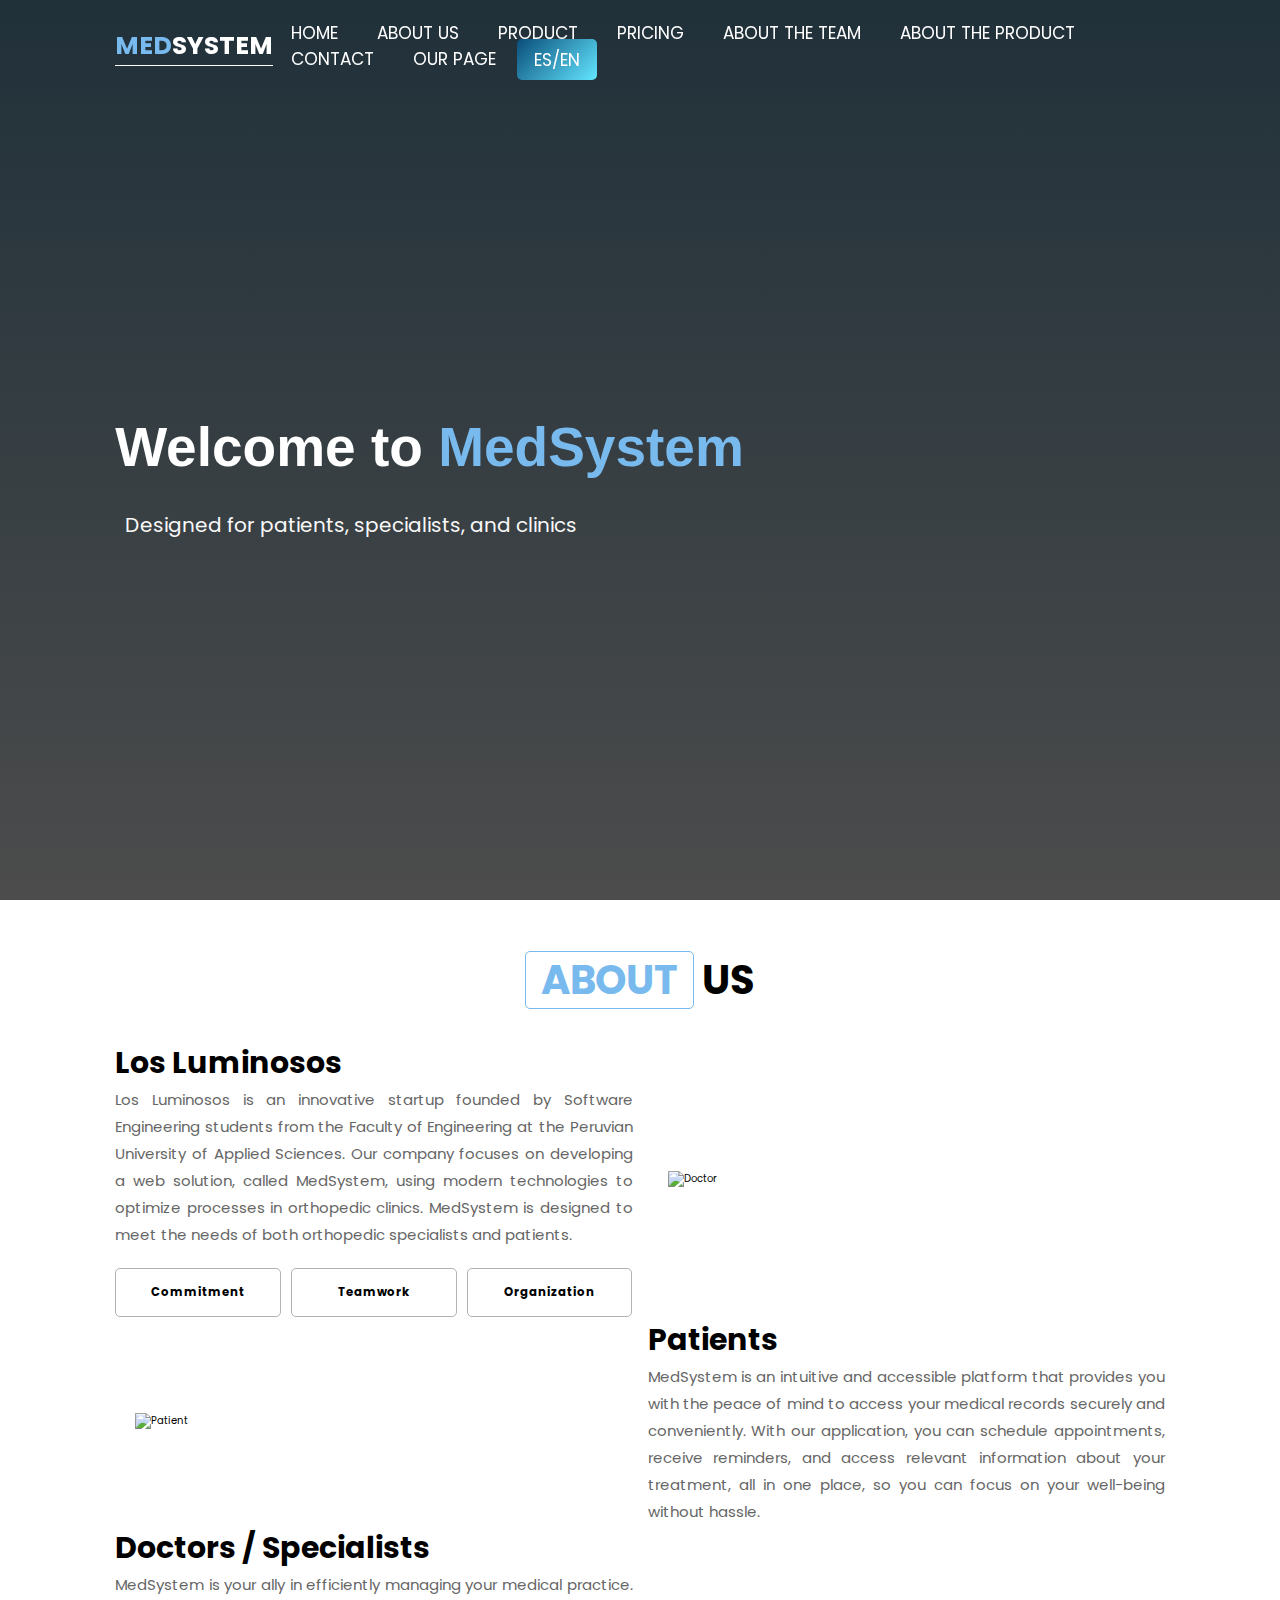
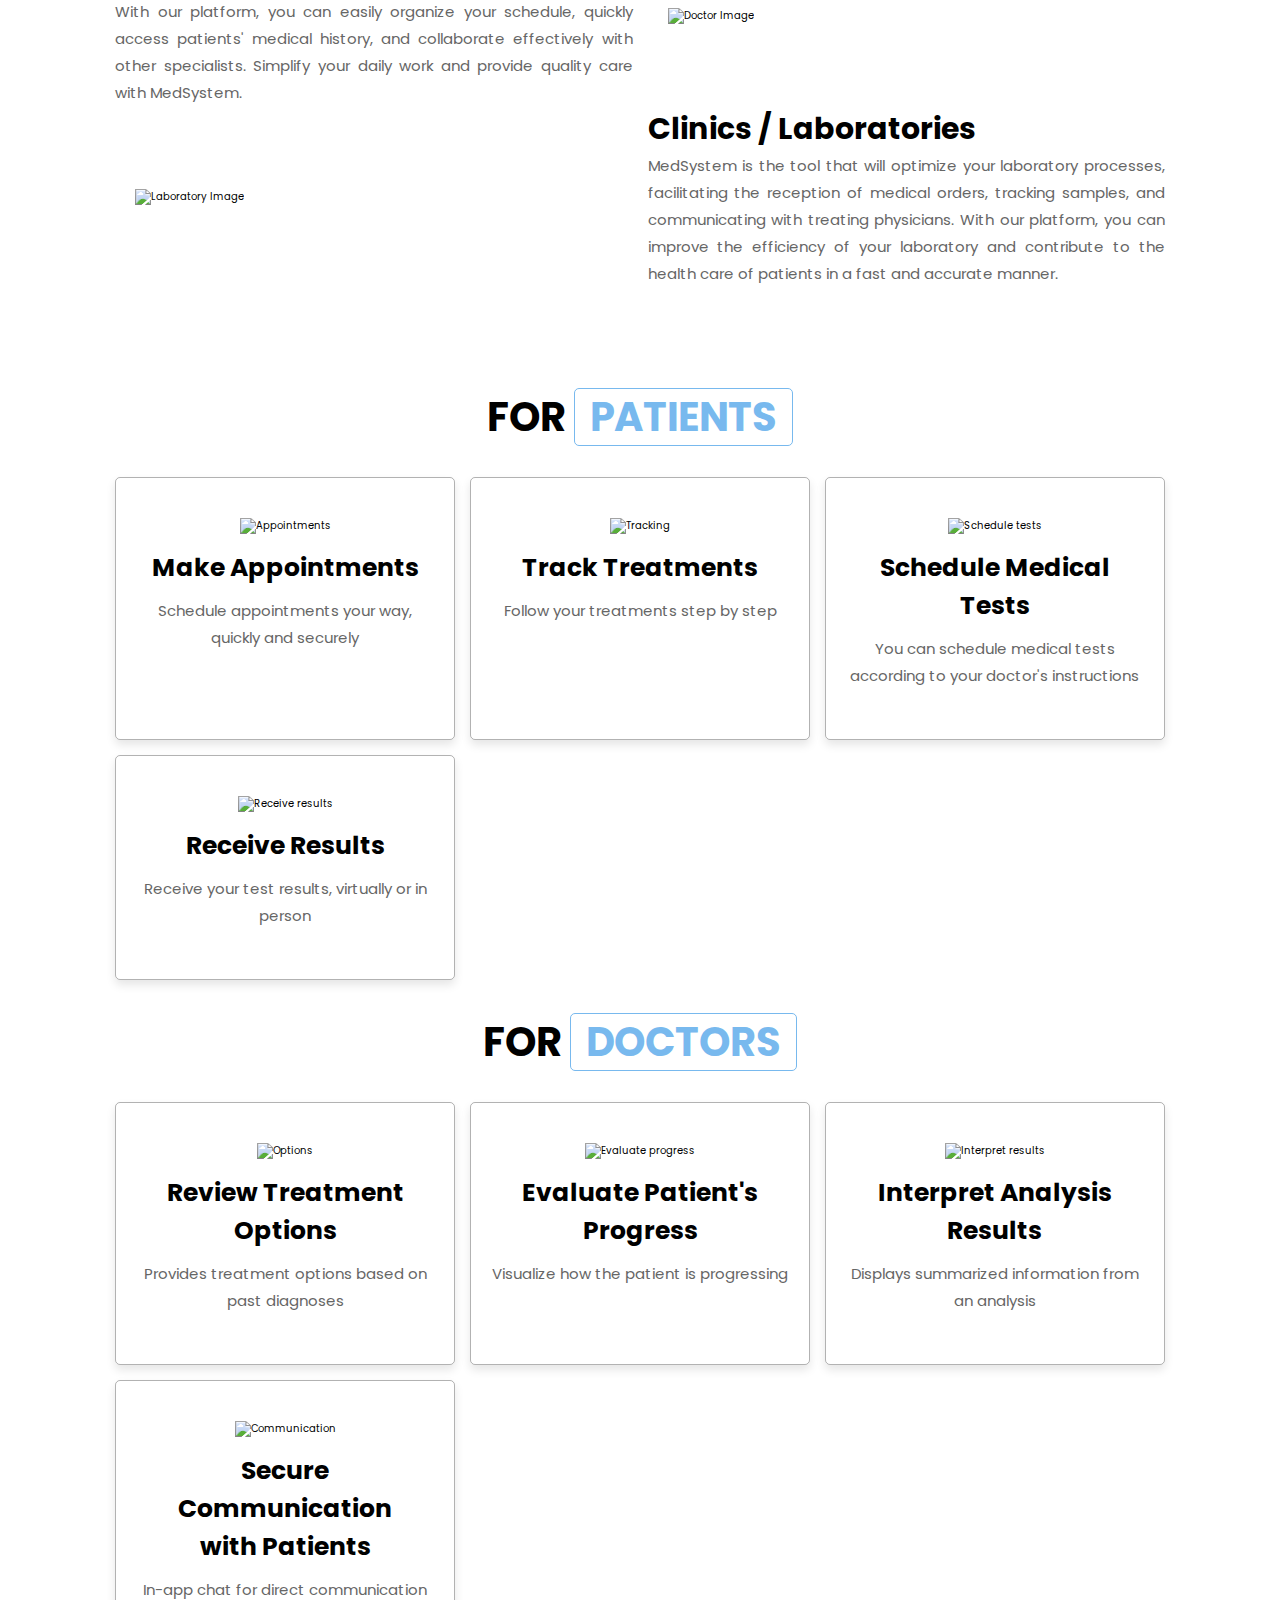
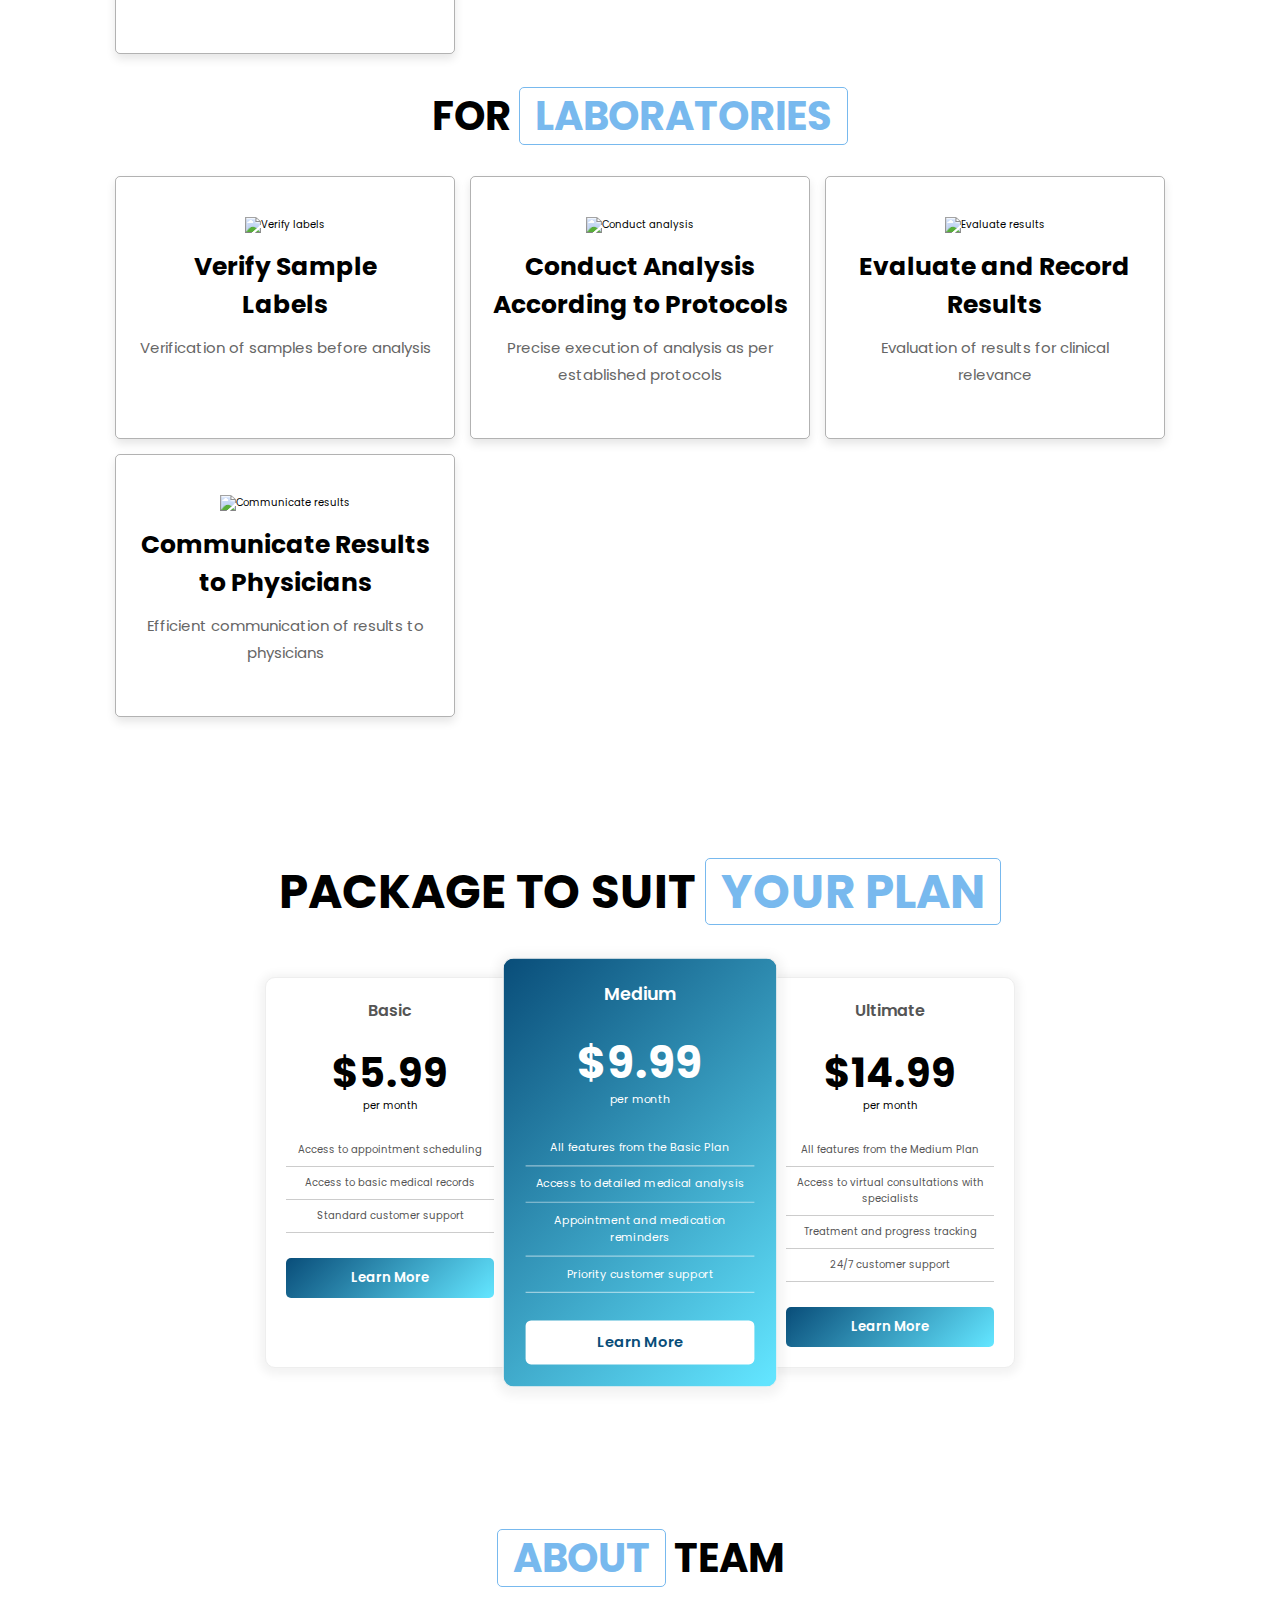
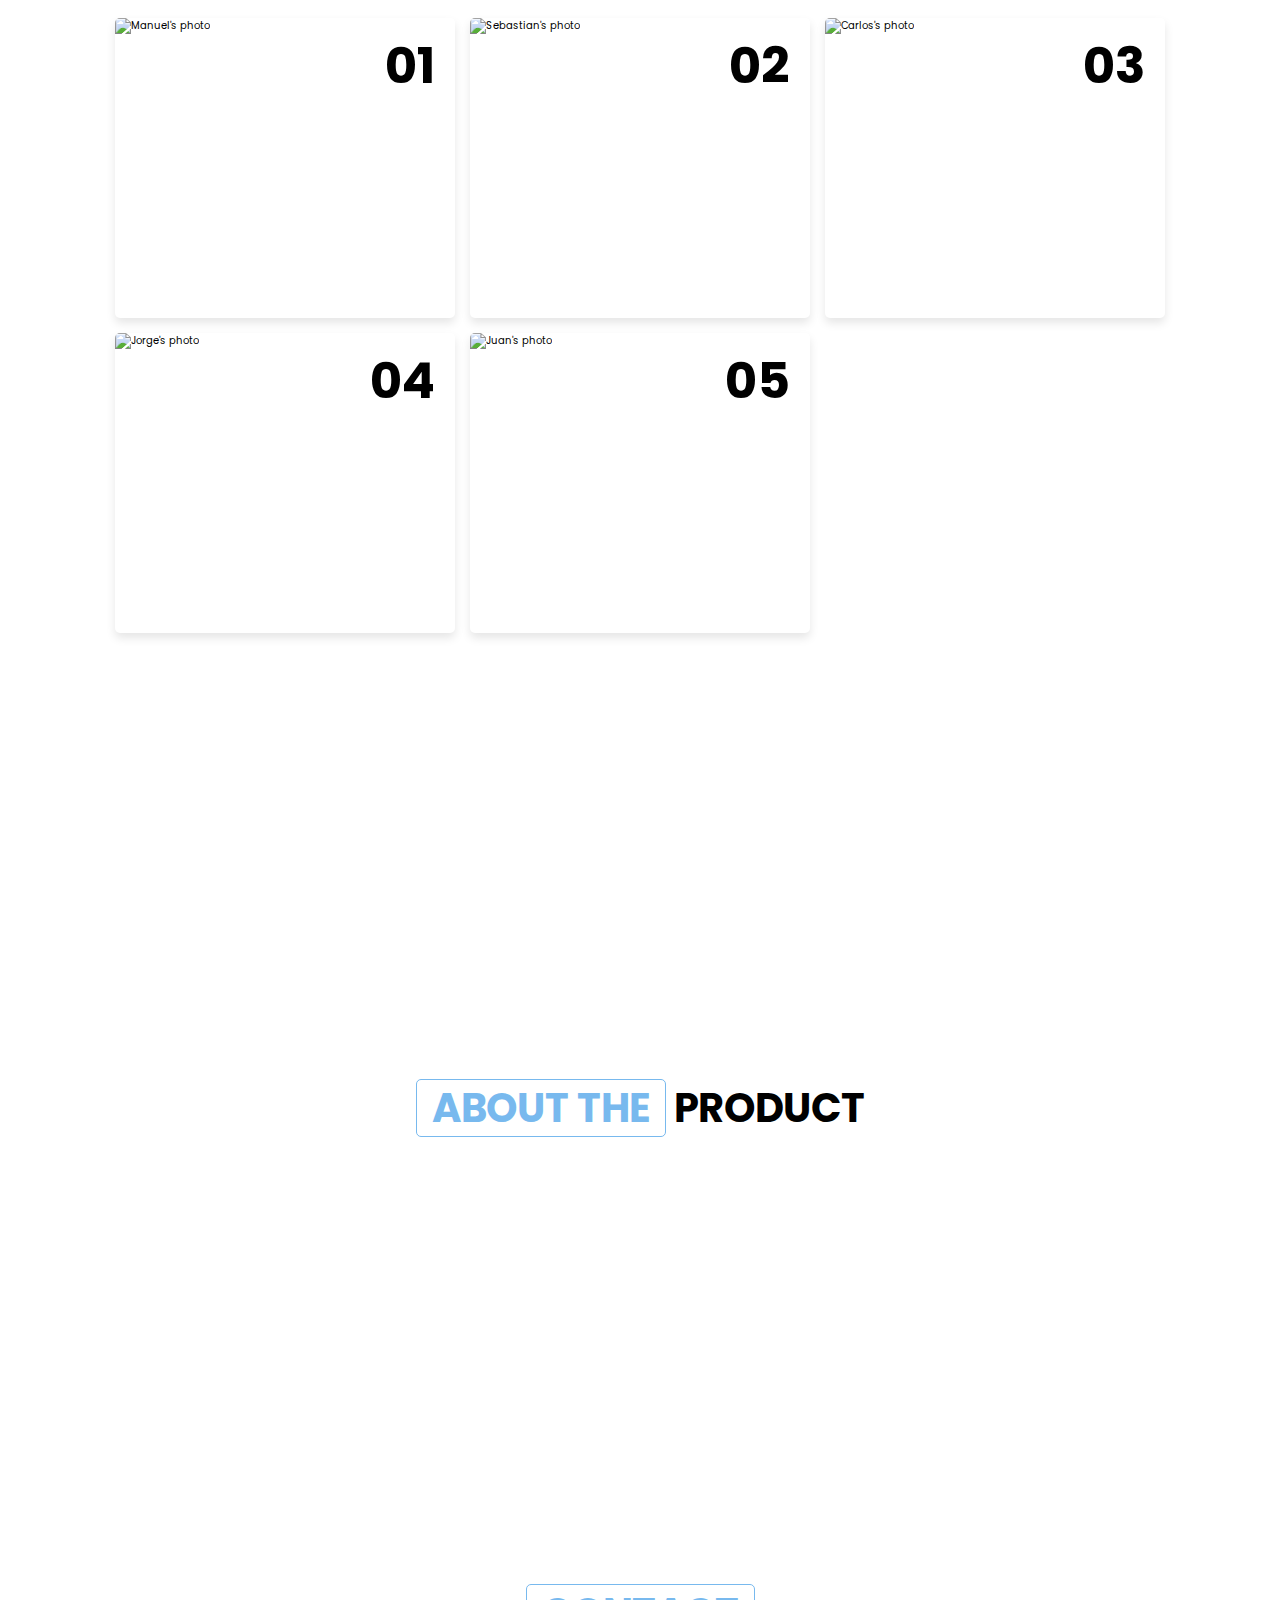
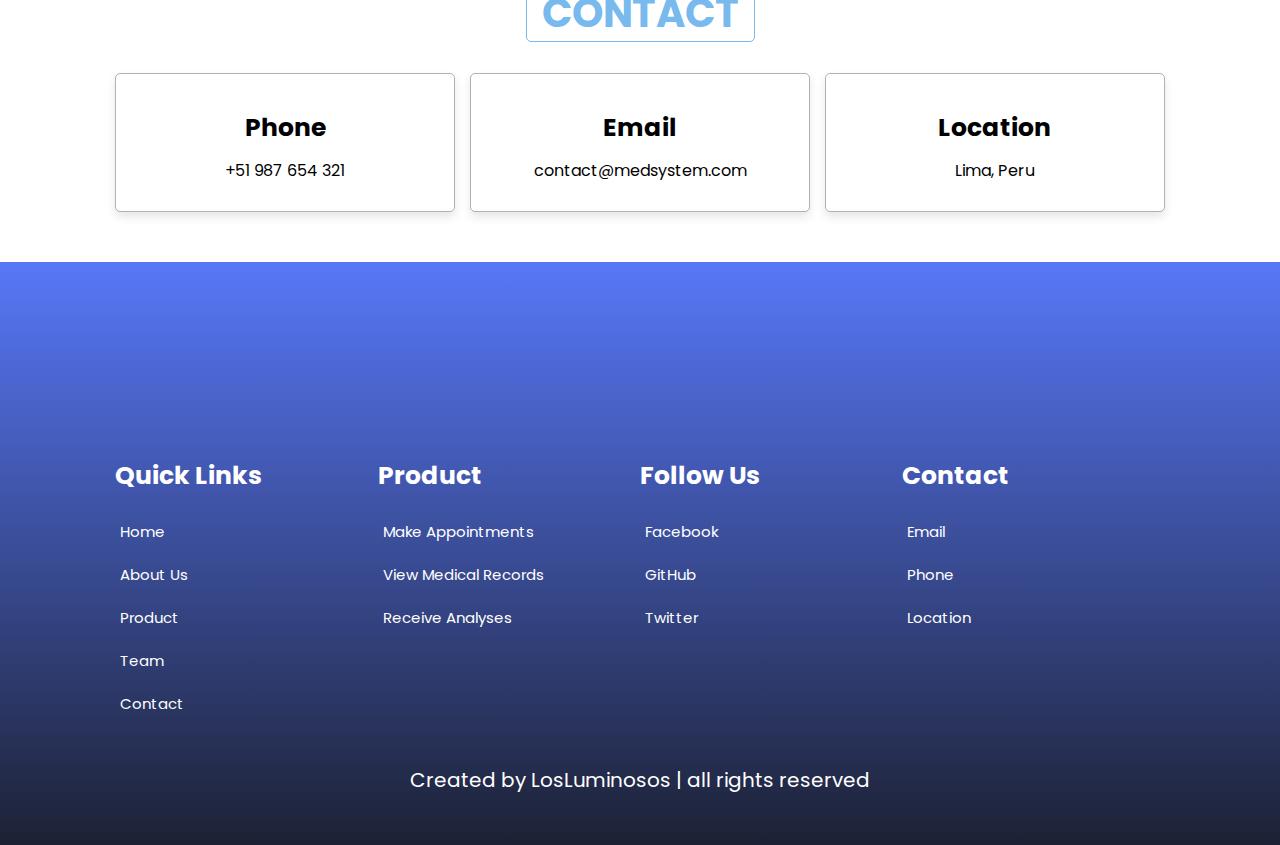
==== commit 512dbd7e: "feat: laboraty section added" ====
--- a/index.html
+++ b/index.html
@@ -33,7 +33,7 @@
             <a href="#about-product">About the product</a>
             <a href="#contact">Contact</a>
             <a href="https://medsystem-app.web.app/" target="_blank">Our page</a>
-            <a href="indexes.html" id="language-toggle">ES/EN</a>
+            <a href="assets/indexes.html" id="language-toggle">ES/EN</a>
         </nav>
         <div id="menu-btn" class="fas fa-bars"></div>
     </header>
@@ -99,6 +99,18 @@
                 <img src="assets/images/doctors.png" alt="Doctor Image">
             </div>
         </div>
+
+        <div class="row">
+            <div class="image">
+                <img src="assets/images/laboratory.png" alt="Laboratory Image">
+            </div>
+            <div class="content">
+                <h3 class="title">Clinics / Laboratories</h3>
+                <p class="text">MedSystem is the tool that will optimize your laboratory processes, facilitating the reception of medical orders, tracking samples, and communicating with treating physicians. With our platform, you can improve the efficiency of your laboratory and contribute to the health care of patients in a fast and accurate manner.</p>
+
+            </div>
+        </div>
+
     </section>
     <!--END ABOUT-->
 
@@ -162,6 +174,36 @@
         </div>
         <br>
         <br>
+        <h1 class="heading"> For <span>laboratories</span></h1>
+        <div class="box-container">
+            <!--1-->
+            <div class="box">
+                <img src="assets/images/verify_labels.png" alt="Verify labels">
+                <h3>Verify Sample <br> Labels</h3>
+                <p>Verification of samples before analysis</p>
+            </div>
+            <!--2-->
+            <div class="box">
+                <img src="assets/images/conduct_analysis.png" alt="Conduct analysis">
+                <h3>Conduct Analysis <br> According to Protocols</h3>
+                <p>Precise execution of analysis as per established protocols</p>
+            </div>
+            <!--3-->
+            <div class="box">
+                <img src="assets/images/evaluate_results.png" alt="Evaluate results">
+                <h3>Evaluate and Record <br> Results</h3>
+                <p>Evaluation of results for clinical relevance</p>
+            </div>
+            <!--4-->
+            <div class="box">
+                <img src="assets/images/communicate_results.png" alt="Communicate results">
+                <h3>Communicate Results <br> to Physicians</h3>
+                <p>Efficient communication of results to physicians</p>
+            </div>
+        </div>
+
+
+
     </section>
     <!--END PRODUCT-->
 
